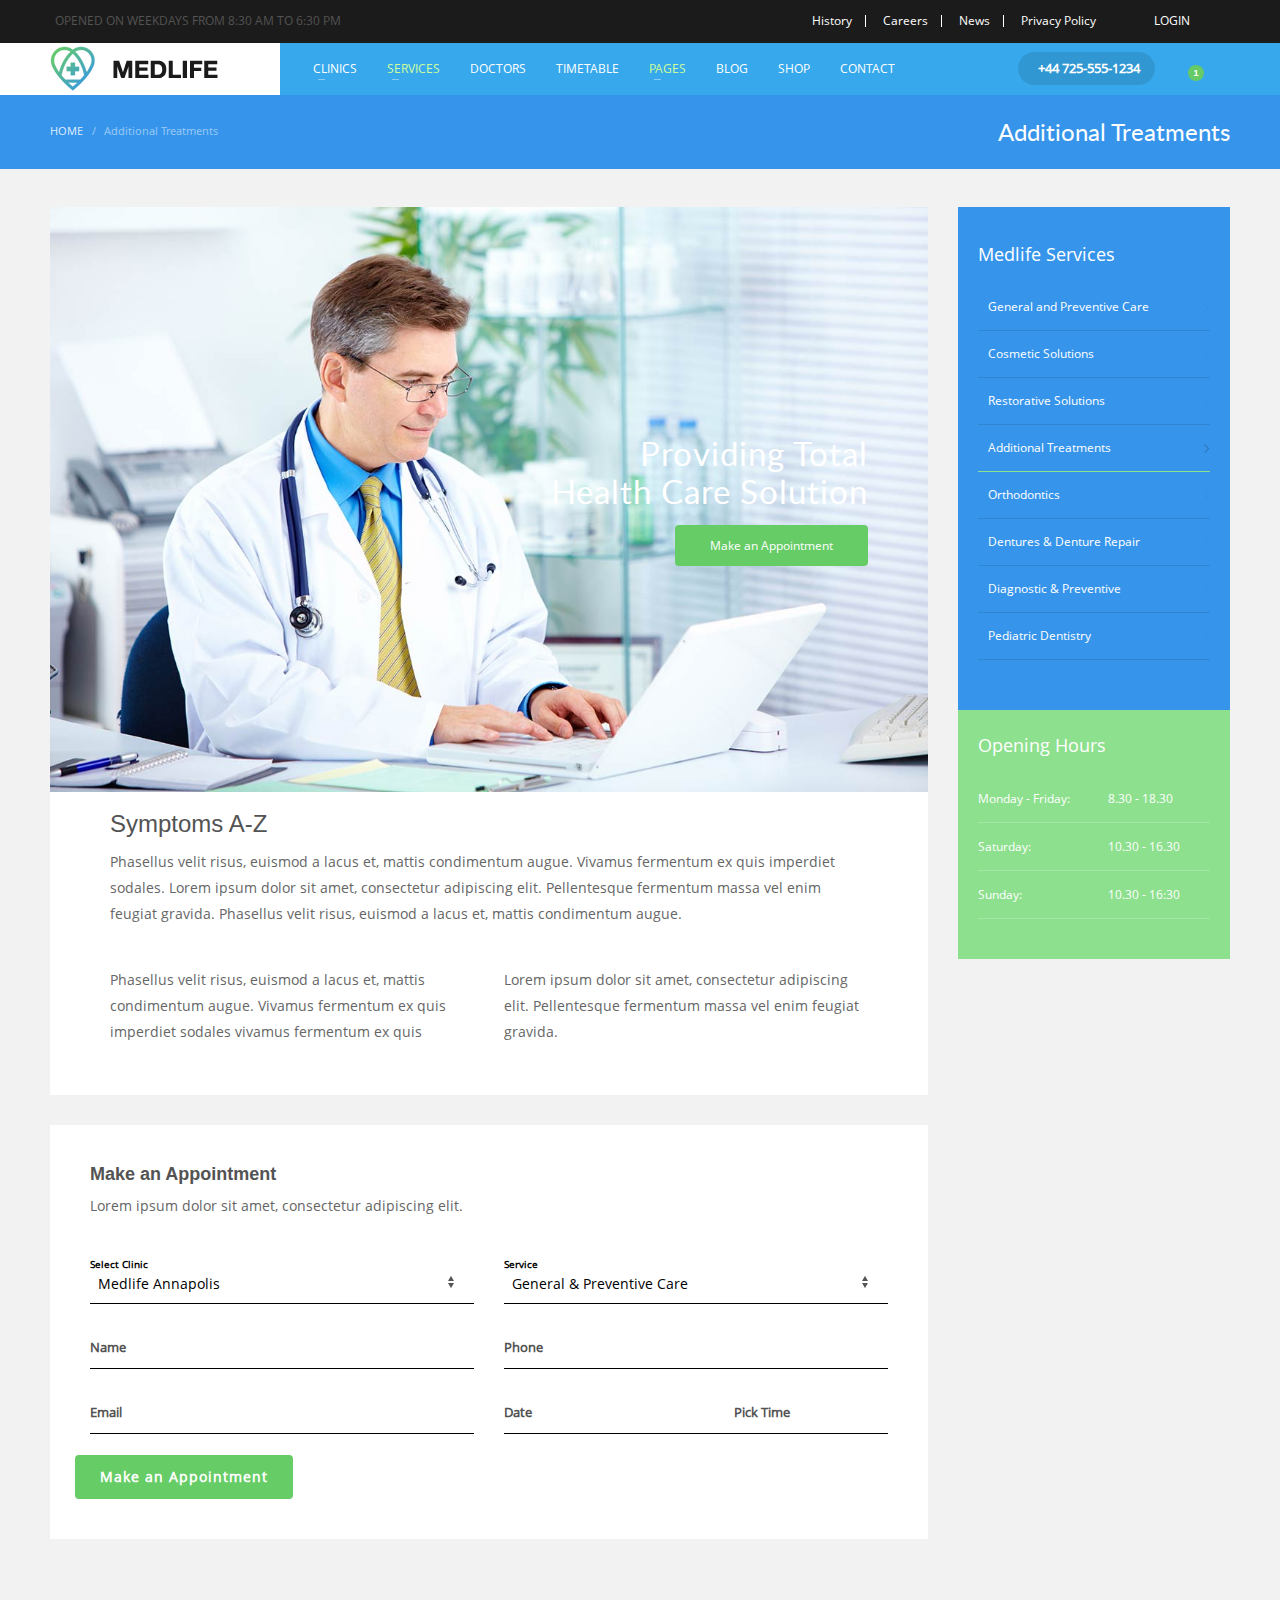
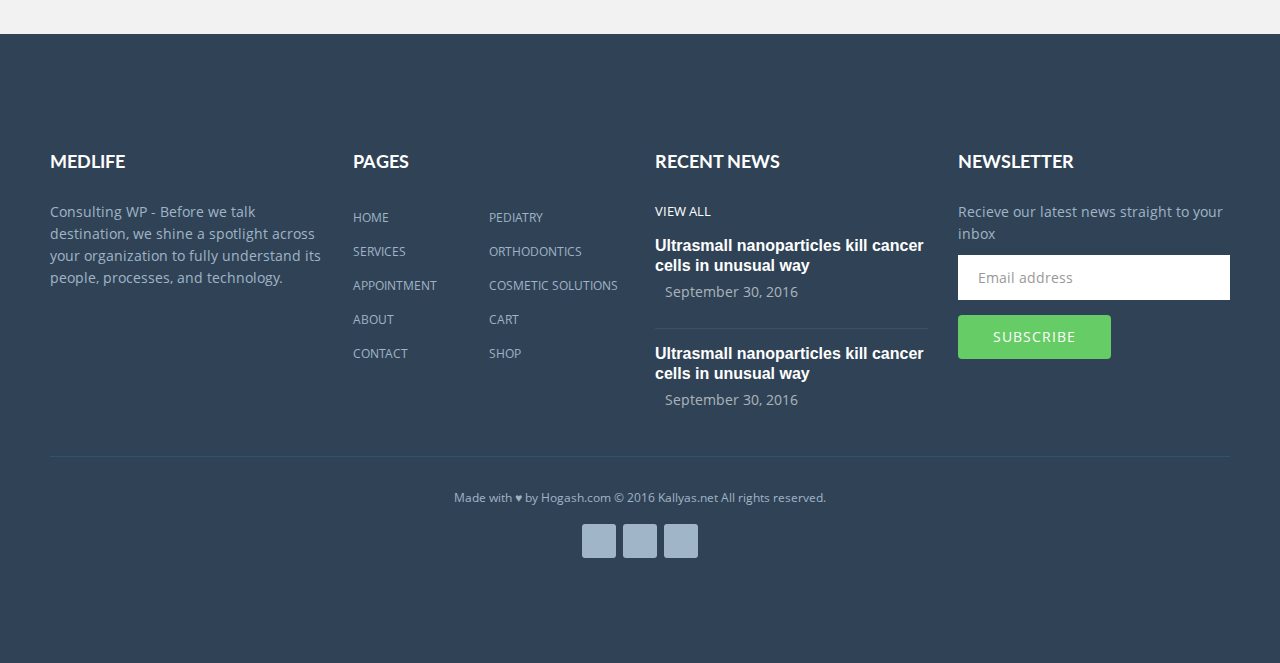
==== additional-service.html @ 99c5d9e1 "uplodede new repo" ====
<!DOCTYPE html>
<html lang="en">

<!-- Mirrored from demos.hogash.com/medlife-html/additional-service.html by HTTrack Website Copier/3.x [XR&CO'2014], Sun, 28 Jan 2018 09:58:07 GMT -->
<head>
	<meta charset="utf-8">
	<meta content="IE=edge" http-equiv="X-UA-Compatible">
	<meta content="width=device-width, initial-scale=1" name="viewport">
	<title>Addition Treatment</title><!-- Favicon -->
	<link href="images/favicon.ico" rel="icon" type="image/x-icon"><!-- Font Awesome -->
	<link href="../../cdnjs.cloudflare.com/ajax/libs/font-awesome/4.7.0/css/font-awesome.min.css" rel="stylesheet"><!-- Bootstrap -->
	<link href="css/bootstrap.css" rel="stylesheet"><!--=== Add By Designer ===-->
	<link href="css/style.css" rel="stylesheet">
	<link href="fonts/fonts.css" rel="stylesheet"><!-- Yamm Megamenu -->
	<link href="css/yamm.css" rel="stylesheet"><!-- Animation -->
	<link href="css/animate.css" rel="stylesheet"><!-- Animation -->
	<!-- Flat Icon -->
	<link href="fonts/flaticon.css" rel="stylesheet"><!-- Flat Icon -->
	<!-- Jquery Ui Date Picker -->
	<!-- Range Slider Start -->
	<link href="css/jquery-ui.css" rel="stylesheet">
	<link href="css/jquery-ui-slider-pips.css" rel="stylesheet"><!-- Range Slider End -->
	<!-- Jquery Ui Date Picker -->
	<!-- Boostrap Time Picker -->
	<link href="css/jquery.timepicker.css" rel="stylesheet"><!-- Boostrap Time Picker -->
	<!-- Selectric Start -->
	<link href="css/selectric.css" rel="stylesheet"><!-- Selectric End -->
	<!-- Multi Level Push Menu -->
	<link href="css/normalize.css" rel="stylesheet">
	<link href="css/component.css" rel="stylesheet">
	<script src="js/modernizr.custom.js">
	</script><!-- Multi Level Push Menu -->

</head>
<body>
	<!-- Header Start -->
	<header class="header clearfix">
		<!-- Header Top Start -->
		<div class="h-top clearfix">
			<div class="container">
				<div class="row">
					<div class="col-sm-4 col-md-4">
						<div class="h-left">
							<p><span><i aria-hidden="true" class="fa fa-clock-o"></i> OPENED ON WEEKDAYS FROM</span> 8:30 AM TO 6:30 PM</p>
						</div>
					</div>
					<div class="col-sm-8 col-md-8">
						<div class="h-right">
							<!-- History Policy Start -->
							<div class="h-history-policy clearfix">
								<div class="burger hidden-lg">
									<a href="#"><span></span> <span></span> <span></span></a>
								</div>
								<ul>
									<li>
										<a href="#">History</a>
									</li>
									<li>
										<a href="#">Careers</a>
									</li>
									<li>
										<a href="#">News</a>
									</li>
									<li>
										<a href="#">Privacy Policy</a>
									</li>
								</ul>
							</div><!-- History Policy End -->
							<!-- Login-Register Start -->
							<div class="h-login-register clearfix">
								<a class="hidden-xs" data-target=".login-modal" data-toggle="modal" href="#">Login</a> <a class="visible-xs" data-target=".login-modal" data-toggle="modal" href="#"><i aria-hidden="true" class="fa fa-sign-in"></i></a>
							</div><!-- Login-Register End -->
						</div><!--/.h-right-->
					</div><!--/.col-sm-8 col-md-8-->
				</div><!--/.row-->
			</div><!--/.container-->
		</div><!-- Header Top End -->
		<!-- Header Bottom Start -->
		<div class="h-bottom clearfix">
			<div class="container">
				<div class="navigation-menu">
					<div class="navbar yamm navbar-default">
						<div class="navbar-header">
							<a class="navbar-brand" href="index.html"><img alt="" class="hidden-xs hidden-sm" src="images/logo.png"> <img alt="" class="visible-xs visible-sm" src="images/mobile-logo.png"></a>
						</div><!-- Desktop Navigation List Start -->
						<div class="navbar-collapse collapse hidden-xs" id="navbar-collapse-1">
							<div class="background"></div>
							<ul class="nav navbar-nav">
								<li class="dropdown">
									<a class="dropdown-toggle" href="index.html">CLINICS</a>
									<ul class="dropdown-menu">
										<li>
											<a href="#">MedLife – Annapolis</a>
										</li>
										<li>
											<a href="#">MedLife – Germantown</a>
										</li>
										<li>
											<a href="#">MedLife – Columbia</a>
										</li>
										<li>
											<a href="#">MedLife – Olney</a>
										</li>
										<li>
											<a href="#">MedLife – Pasadena</a>
										</li>
										<li>
											<a href="#">MedLife – Pikesville</a>
										</li>
										<li>
											<a href="#">MedLife – Waldorf</a>
										</li>
									</ul>
								</li>
								<li class="dropdown yamm-fw active">
									<a class="dropdown-toggle" href="service.html">SERVICES</a>
									<ul class="dropdown-menu">
										<li>
											<!-- Content container to add padding -->
											<div class="yamm-content">
												<div class="row">
													<ul class="col-md-3 list-unstyled">
														<li>
															<a class="mega-menu-title" href="#">CATEGORY 1</a>
														</li>
														<li>
															<a href="general-service.html">General & Preventive Care</a>
														</li>
														<li>
															<a href="cosmetic-solutions-service.html">Cosmetic Solutions</a>
														</li>
														<li>
															<a href="restorative-service.html">Restorative Solutions</a>
														</li>
													</ul><!--/.col-md-3-->
													<ul class="col-md-3 list-unstyled">
														<li>
															<a class="mega-menu-title" href="#">CATEGORY 2</a>
														</li>
														<li class="active">
															<a href="additional-service.html">Additional Treatments</a>
														</li>
														<li>
															<a href="orthodontics-service.html">Orthodontics</a>
														</li>
														<li>
															<a href="dentures-service.html">Dentures & Denture Repair</a>
														</li>
													</ul><!--/.col-md-3-->
													<ul class="col-md-3 list-unstyled">
														<li>
															<a class="mega-menu-title" href="#">CATEGORY 3</a>
														</li>
														<li>
															<a href="diagnostic-service.html">Diagnostic & Preventive</a>
														</li>
														<li>
															<a href="pediatric-service.html">Pediatric Dentistry</a>
														</li>
														<li>
															<a href="#">Phisiotheraphy</a>
														</li>
													</ul><!--/.col-md-3-->
													<ul class="col-md-3 list-unstyled">
														<li>
															<a class="mega-menu-title" href="#">CATEGORY 4</a>
														</li>
														<li>
															<a href="#">Minor surgery</a>
														</li>
														<li>
															<a href="#">Allergy / Immunology</a>
														</li>
														<li>
															<a href="#">Flu vaccination</a>
														</li>
													</ul><!--/.col-md-3-->
												</div><!--/.row-->
											</div><!--/.yamm-content-->
										</li>
									</ul><!--/.dropdown-menu-->
								</li><!--/.dropdown-->
								<li>
									<a href="doctor.html">DOCTORS</a>
								</li>
								<li>
									<a href="timetable.html">TIMETABLE</a>
								</li>
								<li class="dropdown active">
									<a class="dropdown-toggle" href="#">PAGES</a>
									<ul class="dropdown-menu">
										<li>
											<a href="index.html">Home</a>
										</li>
										<li>
											<a href="doctor.html">About</a>
										</li>
										<li class="active">
											<a href="service.html">Services</a>
										</li>
										<li>
											<a href="timetable.html">Appointment</a>
										</li>
										<li>
											<a href="blog.html">Blog</a>
										</li>
										<li class="dropdown">
											<a class="dropdown-toggle" href="shop.html">Shop</a>
											<ul class="dropdown-menu sub-menu">
												<li>
													<a href="shop.html">Products Page</a>
												</li>
												<li>
													<a href="shop-detail.html">Product Details Page</a>
												</li>
												<li>
													<a href="cart.html">Cart Page</a>
												</li>
											</ul>
										</li>
										<li>
											<a href="contact.html">Contact</a>
										</li>
									</ul>
								</li><!--/.dropdown-->
								<li>
									<a href="blog.html">BLOG</a>
								</li>
								<li>
									<a href="shop.html">SHOP</a>
								</li>
								<li>
									<a href="contact.html">CONTACT</a>
								</li>
							</ul>
						</div><!-- Desktop Navigation List End -->
						<!-- Mobile Navigation List Start -->
						<div class="dl-menuwrapper visible-xs" id="dl-menu">
							<button class="dl-trigger">Open Menu</button>
							<div class="background"></div>
							<ul class="dl-menu">
								<li>
									<a href="index.html">CLINICS</a>
									<ul class="dl-submenu">
										<li>
											<a href="#">MedLife – Annapolis</a>
										</li>
										<li>
											<a href="#">MedLife – Germantown</a>
										</li>
										<li>
											<a href="#">MedLife – Columbia</a>
										</li>
										<li>
											<a href="#">MedLife – Olney</a>
										</li>
										<li>
											<a href="#">MedLife – Pasadena</a>
										</li>
										<li>
											<a href="#">MedLife – Pikesville</a>
										</li>
										<li>
											<a href="#">MedLife – Waldorf</a>
										</li>
									</ul><!--/.dl-submenu-->
								</li>
								<li class="active">
									<a href="service.html">SERVICES</a>
									<ul class="dl-submenu">
										<li>
											<a href="#">Category 1</a>
											<ul class="dl-submenu">
												<li>
													<a href="general-service.html">General & Preventive Care</a>
												</li>
												<li>
													<a href="cosmetic-solutions-service.html">Cosmetic Solutions</a>
												</li>
												<li>
													<a href="restorative-service.html">Restorative Solutions</a>
												</li>
											</ul><!--/.dl-submenu-->
										</li>
										<li>
											<a href="#">Category 2</a>
											<ul class="dl-submenu">
												<li class="active">
													<a href="additional-service.html">Additional Treatments</a>
												</li>
												<li>
													<a href="orthodontics-service.html">Orthodontics</a>
												</li>
												<li>
													<a href="dentures-service.html">Dentures & Denture Repair</a>
												</li>
											</ul><!--/.dl-submenu-->
										</li>
										<li>
											<a href="#">Category 3</a>
											<ul class="dl-submenu">
												<li>
													<a href="diagnostic-service.html">Diagnostic & Preventive</a>
												</li>
												<li>
													<a href="pediatric-service.html">Pediatric Dentistry</a>
												</li>
												<li>
													<a href="#">Phisiotheraphy</a>
												</li>
											</ul><!--/.dl-submenu-->
										</li>
										<li>
											<a href="#">Category 4</a>
											<ul class="dl-submenu">
												<li>
													<a href="#">Minor surgery</a>
												</li>
												<li>
													<a href="#">Allergy / Immunology</a>
												</li>
												<li>
													<a href="#">Flu vaccination</a>
												</li>
											</ul><!--/.dl-submenu-->
										</li>
									</ul><!--/.dl-submenu-->
								</li><!--/.active-->
								<li>
									<a href="doctor.html">DOCTORS</a>
								</li>
								<li>
									<a href="timetable.html">TIMETABLE</a>
								</li>
								<li class="active">
									<a href="#">PAGES</a>
									<ul class="dl-submenu">
										<li>
											<a href="index.html">Home</a>
										</li>
										<li>
											<a href="doctor.html">About</a>
										</li>
										<li class="active">
											<a href="service.html">Services</a>
										</li>
										<li>
											<a href="timetable.html">Appointment</a>
										</li>
										<li>
											<a href="blog.html">Blog</a>
										</li>
										<li>
											<a href="shop.html">Shop</a>
											<ul class="dl-submenu">
												<li>
													<a href="shop.html">Products Page</a>
												</li>
												<li>
													<a href="shop-detail.html">Product Details Page</a>
												</li>
												<li>
													<a href="cart.html">Cart Page</a>
												</li>
											</ul>
										</li>
										<li>
											<a href="contact.html">Contact</a>
										</li>
									</ul><!--/.dl-submenu-->
								</li><!--/.active-->
								<li>
									<a href="blog.html">BLOG</a>
								</li>
								<li>
									<a href="shop.html">SHOP</a>
								</li>
								<li>
									<a href="contact.html">CONTACT</a>
								</li>
							</ul><!--/.dl-menu-->
						</div><!-- /dl-menuwrapper -->
						<!-- Mobile Navigation List End -->
						<!-- Cart Right Start -->
						<div class="cart-right">
							<a class="phone-btn" href="#"><i aria-hidden="true" class="fa fa-phone"></i>+44 725-555-1234</a>
							<div class="header-cart">
								<a class="headercartbtn" href="#"><i aria-hidden="true" class="fa fa-shopping-cart"></i> <span>1</span></a>
								<div class="cart-down-panel">
									<ul class="cart-list">
										<li class="mini-cart-item">
											<button aria-label="Close" class="close" type="button"><span aria-hidden="true">&times;</span></button>
											<div class="row">
												<div class="col-xs-4 col-sm-4 col-md-4">
													<div class="mini-cart-image"><img alt="" class="img-responsive" src="images/mini-cart-img.jpg"></div>
												</div>
												<div class="col-xs-8 col-sm-8 col-md-8 pad-left">
													<div class="mini-cart-detail">
														<a href="#">Oven Roasted duck with special sousage</a>
													</div>
												</div><!--/.col-xs-8 col-sm-8 col-md-8 pad-left-->
											</div><!--/.row-->
										</li><!--/.mini-cart-item-->
									</ul><!--/.cart-list-->
									<div class="total">
										<div class="row">
											<div class="col-sm-6 col-md-6">
												<div class="total-left">
													<p>subtotal</p>
												</div>
											</div><!--/.col-sm-6 col-md-6-->
											<div class="col-sm-6 col-md-6">
												<div class="total-right">
													<p>$35</p>
												</div>
											</div><!--/.col-sm-6 col-md-6-->
										</div><!--/.row-->
									</div><!--/.total-->
									<div class="mini-cart-btn">
										<a class="btn btn-default view-cart" href="cart.html">view cart</a> <a class="btn btn-simple checkout" href="#">checkout</a>
									</div>
								</div><!--/.cart-down-panel-->
							</div><!--/.header-cart-->
						</div><!-- Cart Right End -->
					</div><!--/.navbar yamm navbar-default-->
				</div><!--/.navigation-menu-->
			</div><!--/.container-->
		</div><!-- Header Bottom End -->
	</header><!-- Header End -->
	<!-- Content Start -->
	<section class="content inner-pg service-pg clearfix">
		<!-- Breadcrumb Start -->
		<div class="breadcrumb-title clearfix">
			<div class="container">
				<div class="row">
					<div class="col-sm-6 col-md-6">
						<div class="breadcrumb-left">
							<ol class="breadcrumb">
								<li>
									<a href="index.html">HOME</a>
								</li>
								<li class="active">Additional Treatments</li>
							</ol>
						</div><!--/.breadcrumb-left-->
					</div><!--/.col-sm-6 col-md-6-->
					<div class="col-sm-6 col-md-6">
						<div class="breadcrumb-right">
							<h5>Additional Treatments</h5>
						</div>
					</div><!--/.col-sm-6 col-md-6-->
				</div><!--/.row-->
			</div><!--/.container-->
		</div><!-- Breadcrumb End -->
		<div class="container">
			<!-- Inner Pages Start -->
			<div class="inner-content clearfix">
				<div class="row">
					<div class="col-sm-12 col-md-8 col-lg-9">
						<!-- Content Description Start -->
						<div class="content-desc clearfix">
							<!-- Banner Start -->
							<div class="banner clearfix">
								<img alt="BANNER" class="img-responsive" src="images/additional-appointment-banner.jpg">
								<div class="banner-overlay"></div><!-- Banner Detail Start -->
								<div class="banner-desc txt-right clearfix">
									<h4><span>Providing Total</span> Health Care Solution</h4><a class="btn btn-default" href="#" role="button">Make an Appointment</a>
								</div>


								<!-- Banner Detail End -->
							</div><!-- Banner End -->
							<!-- Service Detail Block Start -->
							<div class="service-detail-block white-bg clearfix">
								<h4>Symptoms A-Z</h4>
								<p>Phasellus velit risus, euismod a lacus et, mattis condimentum augue. Vivamus fermentum ex quis imperdiet sodales. Lorem ipsum dolor sit amet, consectetur adipiscing elit. Pellentesque fermentum massa vel enim feugiat gravida. Phasellus velit risus, euismod a lacus et, mattis condimentum augue.</p>
								<div class="service-detail-partitions clearfix">
									<div class="row">
										<div class="col-sm-12 col-md-6">
											<p>Phasellus velit risus, euismod a lacus et, mattis condimentum augue. Vivamus fermentum ex quis imperdiet sodales vivamus fermentum ex quis</p>
										</div>
										<div class="col-sm-12 col-md-6">
											<p>Lorem ipsum dolor sit amet, consectetur adipiscing elit. Pellentesque fermentum massa vel enim feugiat gravida.</p>
										</div>
									</div><!--/.row-->
								</div><!--/.service-detail-partitions-->
							</div><!-- Service Detail Block End -->
							<!-- Appointment Form Start -->
							

							<div class="appointment-form white-bg clearfix">
								<h6>Make an Appointment</h6>
								<p>Lorem ipsum dolor sit amet, consectetur adipiscing elit.</p>
								<div class="row">
									<form action="https://demos.hogash.com/medlife-html/contactForm.php" class="md__contactForm" method="post">
										<div class="col-sm-6 col-md-6 select-box">
											<div class="form-group">
												<label for="exampleInputtext1">Select Clinic</label> <select class="form-control md__input" name="clinic">
													<option>
														Medlife Annapolis
													</option>
													<option>
														Medlife Germantown
													</option>
													<option>
														Medlife Columbia
													</option>
													<option>
														Medlife Olney
													</option>
													<option>
														Medlife Pasadena
													</option>
													<option>
														Medlife Pikesville
													</option>
													<option>
														Medlife Waldorf
													</option>
												</select>
											</div><!--/.form-group-->
										</div>
										<div class="col-sm-6 col-md-6 select-box">
											<div class="form-group">
												<label>Service</label> <select class="form-control md__input" name="service">
													<option>
														General &amp; Preventive Care
													</option>
													<option>
														Cosmetic Solutions
													</option>
													<option>
														Restorative Solutions
													</option>
													<option>
														Additional Treatments
													</option>
													<option>
														Orthodontics
													</option>
													<option>
														Dentures &amp; Denture Repair
													</option>
													<option>
														Diagnostic &amp; Preventive
													</option>
													<option>
														Diagnostic &amp; Preventive
													</option>
													<option>
														Pediatric Dentistry
													</option>
												</select>
											</div><!--/.form-group-->
										</div><!--/.col-sm-6 col-md-6-->
										<div class="col-sm-6 col-md-6">
											<div class="form-group">
												<label>Name</label> <input class=" md__input form-control" id="exampleInputtext3" name="name" type="text">
											</div><!--/.form-group-->
										</div><!--/.col-sm-6 col-md-6-->
										<div class="col-sm-6 col-md-6">
											<div class="form-group">
												<label for="exampleInputtext4">Phone</label> <input class=" md__input form-control" id="exampleInputtext4" name="phone" type="text">
											</div><!--/.form-group-->
										</div><!--/.col-sm-6 col-md-6-->
										<div class="col-sm-6 col-md-6">
											<div class="form-group">
												<label for="exampleInputEmail1">Email</label> <input class=" md__input form-control" id="exampleInputEmail1" name="email" type="email">
											</div><!--/.form-group-->
										</div><!--/.col-sm-6 col-md-6-->
										<div class="col-sm-6 col-md-6">
											<div class="form-group date">
												<label class="date">Date</label> <input class=" md__input form-control" id="datepicker" name="date" type="text">
											</div><!--/.form-group-->
											<div class="form-group time">
												<label class="time">Pick Time</label> <input class=" md__input form-control" id="time" name="time" type="text">
											</div><!--/.form-group-->
										</div><!--/.col-sm-6 col-md-6-->
										<div class="col-sm-12">
											<div class="js-cf-message"></div><input name="cf_type" type="hidden" value="cf_1"> <input class="md__redirect-to" type="hidden" value="http://localhost/medlife-india/app/contact.html">
										</div><!--/.col-sm-12-->
										<button class="btn btn-default appointment-button md__submitBtn" type="submit">Make an Appointment</button>
									</form><!--/.md__contactForm-->
								</div><!--/.row-->
							</div><!-- Appointment Form End -->
						</div><!-- Content Description End -->
					</div><!--/.col-sm-12 col-md-8-->
					<div class="col-sm-12 col-md-4 col-lg-3">
						<!-- Sidebar Widget Start -->
						<div class="sidebar-widget clearfix">
							<!-- Widget Block Start -->
							<div class="widget-block">
								<!-- Medlife Service Start -->
								<div class="medlife-service blue-bg">
									<!-- Widget Title Start -->
									<div class="widget-title clearfix">
										<h6>Medlife Services</h6>
									</div><!-- Widget Title End -->
									<ul>
										<li>
											<a href="general-service.html">General and Preventive Care</a>
										</li>
										<li>
											<a href="cosmetic-solutions-service.html">Cosmetic Solutions</a>
										</li>
										<li>
											<a href="restorative-service.html">Restorative Solutions</a>
										</li>
										<li>
											<a class="active" href="additional-service.html">Additional Treatments</a>
										</li>
										<li>
											<a href="orthodontics-service.html">Orthodontics</a>
										</li>
										<li>
											<a href="dentures-service.html">Dentures & Denture Repair</a>
										</li>
										<li>
											<a href="diagnostic-service.html">Diagnostic & Preventive</a>
										</li>
										<li>
											<a href="pediatric-service.html">Pediatric Dentistry</a>
										</li>
									</ul>
								</div><!-- Medlife Service End -->
								<!-- Opening Hover Start -->
								<div class="opening-hours light-green-bg">
									<!-- Widget Title Start -->
									<div class="widget-title clearfix">
										<h6>Opening Hours</h6>
									</div><!-- Widget Title End -->
									<table class="table">
										<tbody>
											<tr>
												<td>Monday - Friday:</td>
												<td>8.30 - 18.30</td>
											</tr>
											<tr>
												<td>Saturday:</td>
												<td>10.30 - 16.30</td>
											</tr>
											<tr>
												<td>Sunday:</td>
												<td>10.30 - 16:30</td>
											</tr>
										</tbody>
									</table>
								</div><!-- Opening Hover End -->
							</div><!-- Widget Block End -->
							<!-- Widget Block Start -->
						
							<!-- Widget Block Start -->
					
						</div><!-- Sidebar Widget End -->
					</div><!--/.col-sm-12 col-md-4-->
				</div><!--/.row-->
			</div><!-- Inner Pages End -->
		</div><!--/.container-->
	</section><!-- Content End -->
	<!-- Footer Start -->
	<footer class="footer clearfix">
		<div class="container">
			<!-- Footer Top Start -->
			<div class="f-top clearfix">
				<!-- F-Widget Start -->
				<div class="f-widget clearfix">
					<div class="row">
						<div class="col-sm-6 col-md-3 widget-block">
							<h6>MEDLIFE</h6><!-- Medlife Start -->
							<div class="medlife-block">
								<p>Consulting WP - Before we talk destination, we shine a spotlight across your organization to fully understand its people, processes, and technology.</p>
							</div><!-- Medlife End -->
						</div><!--/.col-sm-6 col-md-3-->
						<div class="col-sm-6 col-md-3 widget-block">
							<h6>PAGES</h6><!-- Medlife Start -->
							<div class="pages-block clearfix">
								<div class="col-xs-6 col-sm-6 col-md-6 padding">
									<ul>
										<li>
											<a href="index.html">Home</a>
										</li>
										<li>
											<a href="service.html">Services</a>
										</li>
										<li>
											<a href="timetable.html">Appointment</a>
										</li>
										<li>
											<a href="doctor.html">About</a>
										</li>
										<li>
											<a href="contact.html">Contact</a>
										</li>
									</ul>
								</div><!--/.col-xs-6 col-sm-6 col-md-6-->
								<div class="col-xs-6 col-sm-6 col-md-6 padding">
									<ul>
										<li>
											<a href="pediatric-service.html">Pediatry</a>
										</li>
										<li>
											<a href="orthodontics-service.html">Orthodontics</a>
										</li>
										<li>
											<a href="cosmetic-solutions-service.html">Cosmetic Solutions</a>
										</li>
										<li>
											<a href="cart.html">Cart</a>
										</li>
										<li>
											<a href="shop.html">SHOP</a>
										</li>
									</ul>
								</div><!--/.col-xs-6 col-sm-6 col-md-6-->
							</div><!-- Medlife End -->
						</div><!--/.col-sm-6 col-md-3-->
						<div class="col-sm-6 col-md-3 widget-block">
							<h6>RECENT NEWS</h6><!-- Medlife Start -->
							<div class="recent-news-block">
								<a class="view-all" href="#">VIEW ALL</a> <!-- News Block Start -->
								<div class="news-block">
									<a href="blog-single.html">Ultrasmall nanoparticles kill cancer cells in unusual way</a>
									<p><i aria-hidden="true" class="fa fa-clock-o"></i> September 30, 2016</p>
								</div>
								<div class="news-block">
									<a href="blog-single.html">Ultrasmall nanoparticles kill cancer cells in unusual way</a>
									<p><i aria-hidden="true" class="fa fa-clock-o"></i> September 30, 2016</p>
								</div><!-- News Block End -->
							</div><!-- Medlife End -->
						</div><!--/.col-sm-6 col-md-3-->
						<div class="col-sm-6 col-md-3 widget-block">
							<h6>NEWSLETTER</h6><!-- Medlife Start -->
							<div class="news-letter-block">
								<p>Recieve our latest news straight to your inbox</p>
								<form action="http://your_username.dataserver.list-manage.com/subscribe/post?u=YOUR_API_KEY&amp;id=LIST_ID" class="md__newsletter-form" id="mc-embedded-subscribe-form2" method="post" name="mc-embedded-subscribe-form2" novalidate="" target="_blank">
									<input class="email form-control" name="EMAIL" placeholder="Email address" required="" type="email" value="">
									<div aria-hidden="true" style="position: absolute; left: -5000px;">
										<input name="b_78185f3823fef6dc6a261e0df_2ebd195299" tabindex="-1" type="text" value="">
									</div><button class="btn btn-default" id="mc-embedded-subscribe2" name="SEND" type="submit">Subscribe</button>
									<div class="md__newsletter-message"></div>
								</form>
							</div><!-- Medlife End -->
						</div><!--/.col-sm-6 col-md-3-->
					</div><!--/.row-->
				</div><!-- F-Widget End -->
			</div><!-- Footer Top End -->
			<!-- Footer Bottom Start -->
			<div class="f-bottom clearfix">
				<p>Made with ♥ by Hogash.com © 2016 Kallyas.net All rights reserved.</p>
				<div class="f-social-icons clearfix">
					<ul>
						<li>
							<a href="#"><i aria-hidden="true" class="fa fa-facebook"></i></a>
						</li>
						<li>
							<a href="#"><i aria-hidden="true" class="fa fa-twitter"></i></a>
						</li>
						<li>
							<a href="#"><i aria-hidden="true" class="fa fa-instagram"></i></a>
						</li>
					</ul>
				</div><!--/.f-social-icons-->
			</div><!-- Footer Bottom End -->
		</div><!--/.container-->
	</footer><!-- Footer End -->
	<!-- Modal Start -->
	<!-- Login Modal Start -->
	<div aria-hidden="true" class="modal fade login-modal" role="dialog" tabindex="-1">
		<div class="modal-dialog">
			<div class="modal-content">
				<!-- Close Start -->
				<button class="close" data-dismiss="modal" type="button"><span aria-hidden="true">&times;</span><span class="sr-only">Close</span></button> <!-- Close End -->
				 <!-- Login Section Start -->
				<div class="login-block clearfix">
					<h6>SIGN IN YOUR ACCOUNT TO HAVE ACCESS TO DIFFERENT FEATURES</h6>
					<form>
						<div class="form-group">
							<label for="exampleInputtext1">Username</label> <input class="form-control" id="exampleInputtext1" placeholder="eg: james_smith" type="text">
						</div><!--/.form-group-->
						<div class="form-group">
							<label for="exampleInputPassword1">Password</label> <input class="form-control" id="exampleInputPassword1" placeholder="type password" type="password">
						</div><!--/.form-group-->
						<div class="checkbox">
							<label><input type="checkbox"> REMEMBER ME</label>
						</div><!--/.checkbox-->
						<button class="btn btn-default" type="submit">Log in</button>
						<div class="forgot-password">
							<a href="#">FORGOT YOUR PASSWORD?</a>
						</div><!--/.forgot-password-->
					</form>
				</div><!-- Login Section End -->
				<!-- Forgot Password Section Start -->
				<div class="forgot-password-block clearfix">
					<h6>FORGOT YOUR DETAILS?</h6>
					<form>
						<div class="form-group">
							<label for="exampleInputtext2">Username OR Email</label> <input class="form-control" id="exampleInputtext2" placeholder="eg: james_smith" type="text">
						</div><button class="btn btn-default" type="submit">SEND MY DETAILS!</button>
						<div class="forgot-password">
							<a href="#">AAH, WAIT, I REMEMBER NOW!</a>
						</div>
					</form>
				</div><!-- Forgot Password Section End -->
			</div><!--/.modal-content-->
		</div><!--/.modal-dialog-->
	</div><!-- Login Modal End -->
	<!-- Back To Top Start -->
	<div class="back-to-top clearfix">
		<a href="#"><span><i aria-hidden="true" class="fa fa-chevron-up"></i> Top</span></a>
	</div><!-- Back To Top End -->
	<!-- jQuery (necessary for Bootstrap's JavaScript plugins) -->
	<script src="js/jquery-3.1.1.min.js">
	</script> <!-- jQuery (necessary for Bootstrap's JavaScript plugins) -->
	<!-- Include all compiled plugins (below), or include individual files as needed -->
	<script src="js/bootstrap.min.js">
	</script> <!-- Include all compiled plugins (below), or include individual files as needed -->
	<!-- Jquery Ui Date Picker -->
	<!-- Range Slide -->
	<script src="js/jquery-ui.js">
	</script> <!-- Range Slide -->
	<!-- Jquery Ui Date Picker -->
	<!-- Bootstrap Time Picker -->
	<script src="js/jquery.timepicker.js">
	</script> <!-- Bootstrap Time Picker -->
	<!-- Selectric Start -->
	<script src="js/jquery.selectric.js">
	</script> <!-- Selectric End -->
	<!-- Ofi-Script -->
	<script src="js/ofi.js">
	</script> <!-- Ofi-Script -->
	<!-- Mobile Menu Js Start -->
	<script src="js/jquery.dlmenu.js">
	</script> <!-- Mobile Menu Js End -->
	<!-- Extra Js -->
	<script src="js/jquery.ui.touch-punch.min.js">
	</script> <!-- Extra Js -->
	<!-- Main Js script -->
	<script src="js/slick.js">
	</script> <!-- Slick Sider -->
	<script src="js/script.js">
	</script>
</body>

<!-- Mirrored from demos.hogash.com/medlife-html/additional-service.html by HTTrack Website Copier/3.x [XR&CO'2014], Sun, 28 Jan 2018 09:58:07 GMT -->
</html>
---- css/style.css ----
/*------------------------------------------------------------------
[Layout]

* body
		+ Vars
		+ Mixins
		+ Footer
		+ Header
				- header cart
		+ Slider
		+ Home Page
				- who we are
				- Hospital Services
				- Emergency Service
				- Health Service
				- Our Work Profile
				- Plastic Surgery
				- Plastic Surgery
				- Map Address Location
				- Appointment Form
				- Appointment Form
		+ Inner Pages
				- Service Page
				- Doctor Page
				- Blog Page
				- Blog Single Page
				- Contact Page
				- Shop Page
				- Shop Product Page
				- Shop Cart Page
				- Time Table Page
-------------------------------------------------------------------*/
/***********************************************
Mixin
***********************************************/
/*How to use
	.element{
		@include border(top, #000, 50px);
	}
*/
body { font-family: "OpenSansRegular", Helvetica, Arial, sans-serif; color: #535353; }

body.overflow { overflow: hidden; }

a, input, button, textarea { outline: none !important; }

a { transition: all ease-in-out 300ms; -webkit-transition: all ease-in-out 300ms; -ms-transition: all ease-in-out 300ms; -o-transition: all ease-in-out 300ms; -moz-transition: all ease-in-out 300ms; }

p { font-family: "OpenSansRegular", Helvetica, Arial, sans-serif; font-size: 14px; line-height: 14px; color: #535353; }

.pad-left { padding-left: 0; }

.pad-right { padding-right: 0; }

.pad-top { padding-top: 0; }

.pad-bottom { padding-bottom: 0; }

.padding { padding: 0; }

.col-centered { float: none; margin: 0 auto; }

.txt-right { text-align: right; }

.light-gray-bg { background-color: #eff3f4 !important; }

.white-bg { background-color: #ffffff; }

.blue-bg { background-color: #3695eb; }

.light-green-bg { background-color: #8de08d; }

.gray-bg { background-color: #304356; }

.purple-txt { color: #5d69a3; }

.red-txt { color: #ff356b; }

.maroon-txt { color: #cc88ac; }

.green-txt { color: #51d1c0; }

.sky-txt { color: #5cacd1; }

.orange-txt { color: #efd6aa; }

.dark-green-txt { color: #9fbc78; }

.violet-txt { color: #7a4f89; }

.btn-default { text-transform: uppercase; border: none; background-color: #66cc66; color: #ffffff; box-shadow: none; -webkit-box-shadow: none; -moz-box-shadow: none; -ms-box-shadow: none; -o-box-shadow: none; border-radius: 4px; -webkit-border-radius: 4px; -ms-border-radius: 4px; padding: 12px 35px; letter-spacing: 1px; }

.btn-default:focus, .btn-default:active:focus { background-color: #66cc66; color: #ffffff; box-shadow: none; -webkit-box-shadow: none; -moz-box-shadow: none; -ms-box-shadow: none; -o-box-shadow: none; }

.btn-default:hover { background-color: #52a352; color: #ffffff; box-shadow: none; -webkit-box-shadow: none; -moz-box-shadow: none; -ms-box-shadow: none; -o-box-shadow: none; }

.btn-simple { text-transform: uppercase; border: 2px solid #000; background-color: transparent; color: #000; box-shadow: none; -webkit-box-shadow: none; -moz-box-shadow: none; -ms-box-shadow: none; -o-box-shadow: none; padding: 12px 35px; border-radius: 4px; -webkit-border-radius: 4px; -ms-border-radius: 4px; }

.btn-simple:hover { background-color: #37a8ec; border-color: #37a8ec; color: #ffffff; box-shadow: none; -webkit-box-shadow: none; -moz-box-shadow: none; -ms-box-shadow: none; -o-box-shadow: none; }

.btn-simple:focus { border: 2px solid #000; background-color: transparent; color: #000; box-shadow: none; -webkit-box-shadow: none; -moz-box-shadow: none; -ms-box-shadow: none; -o-box-shadow: none; }

.section-title h1, .section-title h2, .section-title h3, .section-title h4, .section-title h5, .section-title h6 { font-family: "latobold", cursive; text-transform: uppercase; margin: 0; }

.section-title { padding: 0 0 30px; }

.section-title h3 { font-size: 26px; line-height: 26px; color: #1b1b1b; }

/* Accordion Start */
.panel-group .panel { border-radius: 0; -webkit-border-radius: 0; -ms-border-radius: 0; border: none; box-shadow: none; -webkit-box-shadow: none; -moz-box-shadow: none; -ms-box-shadow: none; -o-box-shadow: none; }

.panel-default > .panel-heading { background: none; border: none; padding: 0; }

.panel-heading .accordion-toggle { display: block; background-color: #66cc66; color: #fff; padding: 12px 50px 11px 25px; text-decoration: none; position: relative; font-size: 14px; line-height: 14px; font-weight: 600; }

.panel-heading .accordion-toggle.collapsed { background-color: #aeaebc; }

.panel-heading .accordion-toggle:after { /* symbol for "opening" panels */ }

.panel-heading .accordion-toggle.collapsed:after { /* symbol for "collapsed" panels */ }

.panel-heading .accordion-toggle:after, .panel-heading .accordion-toggle:before { position: absolute; content: " "; width: 8px; height: 2px; display: block; background: rgba(255, 255, 255, 0.6); transition: all 0.3s ease-in-out; }

.panel-heading .accordion-toggle:after { right: 15px; top: 50%; transform: rotate(45deg); }

.panel-heading .accordion-toggle:before { right: 20px; top: 50%; transform: rotate(-45deg); }

.panel-heading .accordion-toggle.collapsed:before { transform: rotate(45deg); }

.panel-heading .accordion-toggle.collapsed:after { transform: rotate(-45deg); }

.panel-default > .panel-heading + .panel-collapse > .panel-body { border: none; padding: 20px 35px; font-size: 13px; line-height: 26px; font-weight: 400; }

/* Accordion End */
/* Find More Button Start */
.find-more { text-align: center; }

.find-more .btn-default { padding: 15px 40px; font-weight: 900; font-size: 13px; }

/* Find More Button End */
/* View All Link Start */
a.view-all { font-size: 13px; line-height: 13px; color: #fff; text-decoration: none; }

a.view-all:hover { color: #fff; }

/* View All Link End */
/* Login Modal Start */
.login-modal .modal-dialog { width: 420px; }

.login-modal .modal-dialog .modal-content { background-color: #ededed; padding: 50px; position: relative; }

.login-modal .modal-dialog .modal-content .close { position: absolute; color: #828282; right: 20px; top: 20px; opacity: 0.5; font-size: 25px; line-height: 25px; }

.login-modal .modal-dialog .modal-content .close:hover { opacity: 1; }

.login-modal .modal-dialog .modal-content h6 { font-weight: 400; font-size: 16px; line-height: 32px; text-transform: uppercase; text-shadow: none; -webkit-text-shadow: none; -moz-text-shadow: none; -ms-text-shadow: none; -o-text-shadow: none; }

.login-modal .modal-dialog .modal-content .form-group { position: relative; }

.login-modal .modal-dialog .modal-content .form-group .form-control { height: auto; position: relative; padding: 26px 16px 6px; font-size: 14px; line-height: 14px; color: #555; border: 1px solid #ccc; box-shadow: none; -webkit-box-shadow: none; -moz-box-shadow: none; -ms-box-shadow: none; -o-box-shadow: none; }

.login-modal .modal-dialog .modal-content .form-group .form-control input[type="text"], .login-modal .modal-dialog .modal-content .form-group .form-control input[type="password"] { border: none; width: 100%; }

.login-modal .modal-dialog .modal-content .form-group label { color: #969696; font-family: 'latoregular'; font-size: 10px; position: absolute; top: 6px; left: 16px; text-transform: uppercase; z-index: 9; }

.login-modal .modal-dialog .modal-content .checkbox label { font-weight: 300; text-transform: uppercase; text-shadow: none; }

.login-modal .modal-dialog .modal-content .btn-default { text-transform: uppercase; padding: 16px 25px; font-weight: 700; margin: 0 0 10px; }

.login-modal .modal-dialog .modal-content .forgot-password a { text-decoration: none; text-transform: uppercase; font-size: 11px; line-height: 11px; color: #898989; }

.login-modal .modal-dialog .modal-content .forgot-password a:hover { color: #585858; }

.login-modal .login-block.hide { display: none; }

.login-modal .forgot-password-block.open { display: block; }

.modal { text-align: center; padding: 0 !important; z-index: 999999999999; }

.modal:before { content: ''; display: inline-block; height: 100%; vertical-align: middle; margin-right: -4px; }

.modal-dialog { display: inline-block; text-align: left; vertical-align: middle; }

/* Login Modal End */
/* Forgot Password Modal Start */
.forgot-password-block { display: none; }

.forgot-password-block h6 { color: #66cc66; }

.forgot-password-block .btn { width: 100%; }

/* Forgot Password Modal End */
/* Video Modal End */
.video-modal .modal-content { border-radius: 0; -webkit-border-radius: 0; -ms-border-radius: 0; box-shadow: none; -webkit-box-shadow: none; -moz-box-shadow: none; -ms-box-shadow: none; -o-box-shadow: none; }

.video-modal .modal-content .close { position: absolute; right: 0; top: -25px; color: #ffffff; opacity: 0.7; }

.video-modal .modal-content .close:hover { opacity: 1; }

.video-modal .modal-content iframe { float: left; width: 100%; }

/* Video Modal End */
/* Breadcrumb Start */
.breadcrumb-title { background-color: #3695eb; padding: 25px 0; }

.breadcrumb-title .breadcrumb-right { text-align: right; }

.breadcrumb-title .breadcrumb-right h5 { font-family: 'latoregular'; font-size: 24px; line-height: 24px; color: #fff; margin: 0; text-transform: capitalize; }

.breadcrumb { border-radius: 0; -webkit-border-radius: 0; -ms-border-radius: 0; padding: 0; margin: 0; background-color: transparent; }

.breadcrumb > li { font-size: 11px; line-height: 11px; color: #ffffff; }

.breadcrumb > li + li:before { color: rgba(255, 255, 255, 0.5); }

.breadcrumb > li a { text-decoration: none; color: rgba(255, 255, 255, 0.85); }

.breadcrumb > li a:hover { color: white; }

.breadcrumb > .active { color: rgba(255, 255, 255, 0.5); }

/* Breadcrumb End */
/* Banner Start */
.banner { position: relative; }

.banner > img { width: 100%; }

.banner .banner-overlay { position: absolute; left: 0; right: 0; top: 0; bottom: 0;

/* background-color: rgba(0, 0, 0, 0.2);*/


 }

.banner .banner-desc { position: absolute; left: 0; right: 0; top: 50%; -moz-transform: translate(0, -50%); -o-transform: translate(0, -50%); -ms-transform: translate(0, -50%); -webkit-transform: translate(0, -50%); transform: translate(0, -50%); padding: 0 60px; }

.banner h4 { font-family: 'latoregular'; font-size: 33px; line-height: 38px; color: #fff; text-transform: capitalize; margin: 0 0 15px; letter-spacing: 1px; }

.banner h4 span { display: block; }

.banner .btn { text-transform: none; letter-spacing: 0; font-size: 12px; }

/* Banner End */
/* Form Start */
.form-control { height: 45px; border: none; box-shadow: none; -webkit-box-shadow: none; -moz-box-shadow: none; -ms-box-shadow: none; -o-box-shadow: none; padding-left: 20px; transition-duration: 0.5s; -webkit-transition-duration: 0.5s; -moz-transition-duration: 0.5s; -ms-transition-duration: 0.5s; -o-transition-duration: 0.5s; margin: 0 0 15px; border-radius: 0; -webkit-border-radius: 0; -ms-border-radius: 0; }

.form-control:focus { border: none; box-shadow: none; -webkit-box-shadow: none; -moz-box-shadow: none; -ms-box-shadow: none; -o-box-shadow: none; padding-left: 30px; }

/* Form End */
/* Back To Top Start */
.back-to-top { position: fixed; bottom: 100px; right: -60px; transition-duration: 0.5s; -webkit-transition-duration: 0.5s; -moz-transition-duration: 0.5s; -ms-transition-duration: 0.5s; -o-transition-duration: 0.5s; z-index: 99; }

.back-to-top a { height: 49px; width: 49px; background-color: rgba(98, 118, 138, 0.7); display: block; border-radius: 2px; -webkit-border-radius: 2px; -ms-border-radius: 2px; text-decoration: none; font-size: 9px; line-height: 9px; color: #ffffff; text-transform: uppercase; text-align: center; font-family: 'Lato', sans-serif; font-weight: 900; position: relative; }

.back-to-top a:hover { background-color: #62768a; }

.back-to-top a span { position: absolute; left: 50%; top: 50%; -moz-transform: translate(-50%, -50%); -o-transform: translate(-50%, -50%); -ms-transform: translate(-50%, -50%); -webkit-transform: translate(-50%, -50%); transform: translate(-50%, -50%); }

.back-to-top a span i { font-size: 11px; display: block; margin: 0 0 7px; }

.back-to-top.display { right: 10px; }

/* Back To Top End */
/* Blog Sidebar Widget Start */
.blog-sidebar-widget { padding: 20px 15px; box-shadow: 0 10px 10px -10px rgba(0, 0, 0, 0.15); -webkit-box-shadow: 0 10px 10px -10px rgba(0, 0, 0, 0.15); -moz-box-shadow: 0 10px 10px -10px rgba(0, 0, 0, 0.15); -ms-box-shadow: 0 10px 10px -10px rgba(0, 0, 0, 0.15); -o-box-shadow: 0 10px 10px -10px rgba(0, 0, 0, 0.15); }

.blog-sidebar-widget .widget-title { position: relative; padding: 0 0 20px; border-bottom: 1px solid #ececec; margin: 0 0 15px; }

.blog-sidebar-widget .widget-title:after { position: absolute; content: ""; left: 0; top: 100%; height: 1px; width: 50px; background-color: #66cc66; }

.blog-sidebar-widget .widget-title h6 { text-transform: uppercase; font-size: 14px; line-height: 14px; color: #000000; margin: 0; }

.blog-sidebar-widget .widget-detail { padding: 0 0 30px; }

.blog-sidebar-widget .widget-detail ul { display: block; margin: 0; padding: 0; list-style-type: none; }

.blog-sidebar-widget .widget-detail ul li { display: block; margin: 0; padding: 0; list-style-type: none; }

.blog-sidebar-widget .widget-detail ul li a { display: block; text-decoration: none; font-size: 13px; line-height: 30px; padding: 5px 20px; position: relative; color: #747474; }

.blog-sidebar-widget .widget-detail ul li a:before { position: absolute; content: ""; left: 0; top: 50%; -moz-transform: translate(0, -50%); -o-transform: translate(0, -50%); -ms-transform: translate(0, -50%); -webkit-transform: translate(0, -50%); transform: translate(0, -50%); height: 2px; width: 8px; background: #e1e1e1; -webkit-transition: all .15s ease-out; -moz-transition: all .15s ease-out; -ms-transition: all .15s ease-out; -o-transition: all .15s ease-out; transition: all .15s ease-out; }

.blog-sidebar-widget .widget-detail ul li a:hover { color: #000; }

.blog-sidebar-widget .widget-detail ul li a:hover:before { width: 12px; }

.blog-sidebar-widget .widget-detail ul li abbr { text-decoration: underline dotted; }

.blog-sidebar-widget .recent-posts .post-block { padding: 0 0 15px; margin: 0 0 15px; border-bottom: 1px solid #e3e3e3; }

.blog-sidebar-widget .recent-posts .post-block .row { margin: 0 -10px; }

.blog-sidebar-widget .recent-posts .post-block [class*=col-] { padding: 0 10px; }

.blog-sidebar-widget .recent-posts .post-block img { width: 100%; height: 65px; object-fit: cover; font-family: 'object-fit: cover'; }

.blog-sidebar-widget .recent-posts .post-block a.image { text-decoration: none; position: relative; display: block; }

.blog-sidebar-widget .recent-posts .post-block a.image:before { position: absolute; content: ""; left: 0; right: 0; top: 0; bottom: 0; border-radius: 3px; -webkit-border-radius: 3px; -ms-border-radius: 3px; box-shadow: inset 0 0 0 3px rgba(255, 255, 255, 0.15); -webkit-box-shadow: inset 0 0 0 3px rgba(255, 255, 255, 0.15); -moz-box-shadow: inset 0 0 0 3px rgba(255, 255, 255, 0.15); -ms-box-shadow: inset 0 0 0 3px rgba(255, 255, 255, 0.15); -o-box-shadow: inset 0 0 0 3px rgba(255, 255, 255, 0.15); -webkit-transition: background-color .2s ease-out, -webkit-box-shadow .2s ease-out; -moz-transition: box-shadow .2s ease-out, background-color .2s ease-out; -ms-transition: box-shadow .2s ease-out, background-color .2s ease-out; -o-transition: box-shadow .2s ease-out, background-color .2s ease-out; transition: box-shadow .2s ease-out, background-color .2s ease-out; }

.blog-sidebar-widget .recent-posts .post-block a.image:hover:before { box-shadow: 0 0 0 5px #66cc66 inset; -webkit-box-shadow: 0 0 0 5px #66cc66 inset; -moz-box-shadow: 0 0 0 5px #66cc66 inset; -ms-box-shadow: 0 0 0 5px #66cc66 inset; -o-box-shadow: 0 0 0 5px #66cc66 inset; }

.blog-sidebar-widget .recent-posts .post-block .post-desc a { font-size: 13px; line-height: 20px; font-weight: 600; text-decoration: none; color: #000000; }

.blog-sidebar-widget .recent-posts .post-block .post-desc a:hover { color: #66cc66; }

.blog-sidebar-widget .recent-posts .post-block .post-desc p { margin: 5px 0 0; font-size: 13px; line-height: 18px; }

.blog-sidebar-widget .recent-posts .post-block:last-child { padding: 0; margin: 0; border: none; }

.blog-sidebar-widget .search-box { position: relative; }

.blog-sidebar-widget .search-box .form-control { height: 42px; color: #000000; padding: 0 70px 0 20px; border: 1px solid #ddd; margin: 0; }

.blog-sidebar-widget .search-box a { position: absolute; top: 0; right: 0; left: auto; bottom: 0; font-size: 12px; line-height: 12px; color: #bbb; padding: 0 20px; text-decoration: none; }

.blog-sidebar-widget .search-box a:before { position: absolute; content: ""; top: 50%; left: 0; width: 1px; height: 24px; background-color: #ddd; -moz-transform: translate(0, -50%); -o-transform: translate(0, -50%); -ms-transform: translate(0, -50%); -webkit-transform: translate(0, -50%); transform: translate(0, -50%); }

.blog-sidebar-widget .search-box a i { position: absolute; left: 50%; top: 50%; -moz-transform: translate(-50%, -50%); -o-transform: translate(-50%, -50%); -ms-transform: translate(-50%, -50%); -webkit-transform: translate(-50%, -50%); transform: translate(-50%, -50%); }

.blog-sidebar-widget .search-box a:hover { color: #000000; }

.blog-sidebar-widget .search-box .form-control::-webkit-input-placeholder { color: #000000; }

.blog-sidebar-widget .search-box .form-control:-moz-placeholder { color: #000000; }

.blog-sidebar-widget .search-box .form-control::-moz-placeholder { color: #000000; }

.blog-sidebar-widget .search-box .form-control:-ms-input-placeholder { color: #000000; }

/* Blog Sidebar Widget End */
/* Scroll To Section Start */
.scroll-to-section { position: relative; margin: -40px 0 0; }

.scroll-to-section a { display: inline-block; height: 70px; width: 70px; background-color: #348fe2; border-radius: 50%; -webkit-border-radius: 50%; -ms-border-radius: 50%; font-size: 35px; line-height: 35px; color: #ffffff; text-decoration: none; position: relative; transition-duration: 0.3s; -webkit-transition-duration: 0.3s; -moz-transition-duration: 0.3s; -ms-transition-duration: 0.3s; -o-transition-duration: 0.3s; }

.scroll-to-section a span { position: absolute; left: 0; right: 0; top: 0; bottom: 0; z-index: 9; }

.scroll-to-section a span:after { content: ''; position: absolute; top: 0; left: 0; right: 0; bottom: 0; z-index: -1; border-radius: 50%; opacity: 0; background-color: #2f83d0; -webkit-transform: scale(0); -moz-transform: scale(0); -ms-transform: scale(0); -o-transform: scale(0); transform: scale(0); -webkit-transform-origin: 50% 50%; transform-origin: 50% 50%; -webkit-transform-origin: 50% 50%; -moz-transform-origin: 50% 50%; -ms-transform-origin: 50% 50%; -o-transform-origin: 50% 50%; -webkit-transition-property: opacity, -webkit-transform; -moz-transition-property: transform, opacity; -ms-transition-property: transform, opacity; -o-transition-property: transform, opacity; transition-property: transform, opacity; -webkit-transition-duration: .5s; -moz-transition-duration: .5s; -ms-transition-duration: .5s; -o-transition-duration: .5s; transition-duration: .5s; -webkit-transition-timing-function: ease-in; -moz-transition-timing-function: ease-in; -ms-transition-timing-function: ease-in; -o-transition-timing-function: ease-in; transition-timing-function: ease-in; }

.scroll-to-section a span i { position: absolute; left: 50%; top: 50%; -moz-transform: translate(-50%, -50%); -o-transform: translate(-50%, -50%); -ms-transform: translate(-50%, -50%); -webkit-transform: translate(-50%, -50%); transform: translate(-50%, -50%); }

.scroll-to-section a:hover span:after { -webkit-transition-timing-function: cubic-bezier(0.22, 0.61, 0.36, 1) !important; -moz-transition-timing-function: cubic-bezier(0.22, 0.61, 0.36, 1) !important; -ms-transition-timing-function: cubic-bezier(0.22, 0.61, 0.36, 1) !important; -o-transition-timing-function: cubic-bezier(0.22, 0.61, 0.36, 1) !important; transition-timing-function: cubic-bezier(0.22, 0.61, 0.36, 1) !important; -webkit-transition-duration: .2s; -moz-transition-duration: .2s; -ms-transition-duration: .2s; -o-transition-duration: .2s; transition-duration: .2s; -webkit-transform: scale(1.15); -moz-transform: scale(1.15); -ms-transform: scale(1.15); -o-transform: scale(1.15); transform: scale(1.15); opacity: 1; }

/* Scroll To Section End */
/* Pagination Start */
.page-list { text-align: center; }

.pagination > li { margin: 0 2px; display: inline-block; }

.pagination > li > a, .pagination > li > span { color: rgba(0, 0, 0, 0.5); font-size: 12px; font-weight: 600; border: 2px solid transparent; padding: 10px 15px; border-radius: 3px; -webkit-border-radius: 3px; -ms-border-radius: 3px; background: none; }

.pagination > li > a i { font-weight: 600; }

.pagination > li:first-child a, .pagination > li:first-child span { margin-right: 50px; }

.pagination > li:last-child a, .pagination > li:last-child span { margin-left: 50px; }

.pagination > li:first-child > a, .pagination > li:first-child > span, .pagination > li:last-child > a, .pagination > li:last-child > span { border-radius: 3px; -webkit-border-radius: 3px; -ms-border-radius: 3px; }

.pagination > li > a:hover, .pagination > li > span:hover, .pagination > li > a:focus, .pagination > li > span:focus { background-color: transparent; color: rgba(0, 0, 0, 0.5); border-color: transparent; font-weight: 600; }

.pagination > li.active > a, .pagination > li.active > span, .pagination > li.active > a:hover, .pagination > li.active > span:hover, .pagination > li.active > a:focus, .pagination > li.active > span:focus { background-color: transparent; color: rgba(0, 0, 0, 0.5); border-color: rgba(0, 0, 0, 0.18); }

/* Pagination End */
/* Selectric Start */
.selectric { float: right; width: 220px; background: #ffffff !important; border: 1px solid #D9D9D9 !important; height: 34px; border-radius: 3px; -webkit-border-radius: 3px; -ms-border-radius: 3px; }

.selectric-hover .selectric { border-color: #D9D9D9 !important; }

.selectric .label { text-align: left; font-weight: 600; color: #909090 !important; text-transform: uppercase; font-size: 11px !important; line-height: 28px !important; margin-left: 0 !important; padding: 2px 8px; }

.selectric-items { background: #ffffff !important; border-radius: 3px 3px 0 0; -webkit-border-radius: 3px 3px 0 0; -ms-border-radius: 3px 3px 0 0; }

.selectric-items ul li { text-transform: uppercase; font-size: 11px; padding: 6px 8px; }

/* Selectric End */
/* Range Slider Start */
.filter { padding: 30px 0 0; }

.filter .filter-price { padding: 30px 0 0; }

.filter .filter-price .btn { padding: 10px; line-height: 14px; float: left; display: inline-block; }

.filter .filter-price .btn:hover { background: #66cc66; opacity: 0.8; }

.filter .filter-price .price-range { float: right; display: inline-block; margin: 10px 0; }

.filter .filter-price #amount { border: none; width: 90px; text-align: right; }

.filter .ui-slider-horizontal .ui-slider-range { top: 0; height: 100%; background: #66CC66 !important; position: absolute; z-index: 1; font-size: .7em; display: block; border: 0; background-position: 0 0; border: none !important; }

.filter .ui-slider-horizontal { height: 0.2em; }

.filter .ui-state-default, .filter .ui-widget-content .ui-state-default, .filter .ui-widget-header .ui-state-default, .filter .ui-button, .filter html .ui-button.ui-state-disabled:hover, .filter html .ui-button.ui-state-disabled:active, .filter .ui-button:focus, .filter .ui-state-focus, .filter .ui-widget-content .ui-state-focus { background: #66CC66; height: 10px; width: 10px; border-radius: 50%; -webkit-border-radius: 50%; -moz-border-radius: 50%; -ms-border-radius: 50%; -o-border-radius: 50%; font-weight: bold; outline: none; /* color: #0073ea; */ }

.filter .ui-widget.ui-widget-content { /* border: 1px solid #dddddd; */ background: #9D9D9D; }

.filter .ui-widget.ui-widget-content { border: none; }

.filter .ui-button, .filter html .ui-button.ui-state-disabled:hover, .filter html .ui-button.ui-state-disabled:active { border: none; }

.filter .ui-state-default, .filter .ui-widget-content .ui-state-default, .filter .ui-widget-header .ui-state-default { border-radius: 50% !important; -webkit-border-radius: 50% !important; -moz-border-radius: 50% !important; -ms-border-radius: 50% !important; -o-border-radius: 50% !important; border: none !important; }

/* Range Slider End */
/* Date Picker Start */
.ui-widget.ui-widget-content { border: none !important; background: #2e3641 !important; color: #ffffff !important; padding: 0 !important; }

.ui-corner-all, .ui-corner-bottom, .ui-corner-right, .ui-corner-br { border-bottom-right-radius: 0 !important; border-bottom-left-radius: 0 !important; border-top-right-radius: 0 !important; border-top-left-radius: 0 !important; }

.ui-widget-header { border: 1px solid #3a414d !important; background: #2e3641 !important; color: #ffffff !important; border-radius: 0px; -webkit-border-radius: 0px; -ms-border-radius: 0px; border-top: none !important; border-left: none !important; border-right: none !important; border-bottom-right-radius: 0 !important; border-bottom-left-radius: 0 !important; border-top-right-radius: 0 !important; border-top-left-radius: 0 !important; }

.ui-datepicker .ui-datepicker-prev span, .ui-datepicker .ui-datepicker-next span { display: block; position: absolute; left: 50%; margin-left: -8px; top: 50%; margin-top: -8px; }

.ui-datepicker .ui-datepicker-prev span, .ui-datepicker .ui-datepicker-next span { color: #fff !important; overflow: hidden !important; position: relative !important; display: inline-block !important; font-family: 'FontAwesome' !important; font-style: normal !important; font-weight: 400 !important; line-height: 1em !important; -webkit-font-smoothing: antialiased !important; -moz-osx-font-smoothing: grayscale !important; display: block !important; margin: 0 !important; -webkit-transform: translate(-50%, -50%) !important; -ms-transform: translate(-50%, -50%) !important; transform: translate(-50%, -50%) !important; font-size: 0; height: 30px !important; width: 30px !important; }

.ui-widget-header .ui-icon { text-indent: 0 !important; }

.ui-datepicker .ui-datepicker-prev, .ui-datepicker .ui-datepicker-next { border: none; }

.ui-datepicker .ui-datepicker-prev span:before { content: '\f053'; font-family: FontAwesome; font-weight: normal; font-style: normal; text-decoration: none; display: block; line-height: 1em; text-align: center; font-size: 18px; line-height: 44px; }

.ui-datepicker .ui-datepicker-next span:before { content: '\f054'; font-family: FontAwesome; font-weight: normal; font-style: normal; text-decoration: none; font-size: 18px; line-height: 44px; }

.ui-datepicker .ui-datepicker-prev, .ui-datepicker .ui-datepicker-next { border: none; cursor: pointer; }

.ll-skin-melon .ui-datepicker .ui-datepicker-prev-hover, .ll-skin-melon .ui-datepicker .ui-datepicker-next-hover, .ll-skin-melon .ui-datepicker .ui-datepicker-next, .ll-skin-melon .ui-datepicker .ui-datepicker-prev { top: .6em !important; border: none !important; color: transparent !important; }

.ui-datepicker .ui-state-hover, .ui-datepicker .ui-widget-content .ui-state-hover, .ui-datepicker .ui-widget-header .ui-state-hover { background: none !important; border: none !important; }

.ui-datepicker .ui-datepicker-prev-hover { color: transparent !important; }

.ui-datepicker th { padding: 1em 0 !important; color: #ccc !important; font-size: 12px !important; font-weight: normal !important; border: none !important; border-top: 1px solid #3a414d !important; }

.ui-datepicker .ui-datepicker-title { margin-top: .4em !important; margin-bottom: .3em !important; color: #e9f0f4 !important; }

.ui-datepicker table { margin: 0 !important; }

.ui-datepicker td { padding: 0 !important; text-align: center !important; background: #4D4D4D; }

.ui-datepicker td span, .ui-datepicker td a { text-align: center !important; border: none !important; }

.ui-state-disabled .ui-state-default { color: #888 !important; }

td .ui-state-default { background: transparent !important; border: none !important; text-align: center !important; padding: 10px !important; margin: 0 !important; font-weight: normal !important; color: #efefef !important; font-size: 12px !important; }

td .ui-state-highlight { background: rgba(0, 0, 0, 0.15) !important; }

.ui-priority-secondary, .ui-widget-content .ui-priority-secondary { opacity: .3 !important; }

td .ui-state-active, td .ui-state-hover { background: #2e3641 !important; }

/* Date Picker End */
/* Time Picker Start */
.ui-timepicker-wrapper { width: 11em !important; }

.ui-timepicker-wrapper { background: #2e3641 !important; overflow-y: auto !important; height: 150px !important; width: 11em !important; outline: none !important; z-index: 999999 !important; margin: 0 !important; border: none !important; -webkit-box-shadow: 0 5px 10px rgba(0, 0, 0, 0.2) !important; -moz-box-shadow: 0 5px 10px rgba(0, 0, 0, 0.2) !important; box-shadow: 0 5px 10px rgba(0, 0, 0, 0.2) !important; }

.ui-timepicker-list li { padding: 5px 0 !important; cursor: pointer !important; white-space: nowrap !important; color: #FFF !important; list-style: none !important; margin: 0 !important; font-size: 12px !important; line-height: 1.6 !important; text-align: center !important; }

.ui-timepicker-list li:not(:first-child) { border-top: 1px solid rgba(255, 255, 255, 0.2) !important; }

.ui-timepicker-selected, .ui-timepicker-list li:hover, .ui-timepicker-list .ui-timepicker-selected:hover { background: #4D4D4D !important; color: #fff !important; }

/* Time Picker End */
/* Footer Top Start */
.footer { padding: 115px 0 100px; background-color: #304356; }

.footer .f-top { border-bottom: 1px solid #29586b; padding: 0 0 35px; }

.footer .f-widget h6 { font-family: "latobold", cursive; font-size: 18px; line-height: 24px; color: #fff; margin: 0 0 28px; text-transform: uppercase; }

.footer .f-widget p { font-size: 14px; line-height: 22px; color: #a0b4c7; }

.footer .f-widget ul { display: block; margin: 0; padding: 0; list-style-type: none; }

.footer .f-widget ul li { margin: 0; padding: 0; list-style-type: none; font-size: 12px; line-height: 34px; color: #a0b4c7; text-transform: uppercase; }

.footer .f-widget ul li a { font-size: 12px; line-height: 34px; color: #a0b4c7; text-decoration: none; }

.footer .f-widget .recent-news-block .news-block { padding: 15px 0; border-bottom: 1px solid rgba(255, 255, 255, 0.07); }

.footer .f-widget .recent-news-block .news-block:first-child { padding-top: 0; }

.footer .f-widget .recent-news-block .news-block:last-child { padding-bottom: 0; border: none; }

.footer .f-widget .recent-news-block .news-block a { color: #fff; text-decoration: none; font-size: 16px; line-height: 20px; font-weight: 700; font-family: 'Lato', sans-serif; display: block; margin: 0 0 5px; }

.footer .f-widget .recent-news-block .news-block p i { margin-right: 10px; }

.footer .news-block p { color: rgba(255, 255, 255, 0.6); }

.footer .f-bottom { padding: 35px 0 0; text-align: center; }

.footer .f-bottom p { font-size: 12px; line-height: 12px; color: #a0b4c7; margin: 0 0 20px; }

.footer .f-bottom ul { display: block; margin: 0; padding: 0; list-style-type: none; }

.footer .f-bottom ul li { display: inline-block; margin: 0; padding: 0 3px 0 0; list-style-type: none; }

.footer .f-bottom ul li:last-child { padding: 0; }

.footer .f-bottom ul li a { background-color: #a1b5c8; display: block; border-radius: 3px; -webkit-border-radius: 3px; -ms-border-radius: 3px; margin: 0 3px; color: #fff; padding: 17px; position: relative; font-size: 15px; line-height: 15px; }

.footer .f-bottom ul li a:first-child { margin-left: 0; }

.footer .f-bottom ul li a:last-child { margin-right: 0; }

.footer .f-bottom ul li a:hover { background-color: #111; }

.footer .f-bottom ul li a i { position: absolute; left: 50%; top: 50%; -moz-transform: translate(-50%, -50%); -o-transform: translate(-50%, -50%); -ms-transform: translate(-50%, -50%); -webkit-transform: translate(-50%, -50%); transform: translate(-50%, -50%); }

/* Footer Bottom End */
/*==================================================================*/
/*========== Header Start ==========*/
/*==================================================================*/
.header { position: fixed; left: 0; right: 0; z-index: 9999999999; top: 0; }

.h-top { background-color: #1b1b1b; padding: 10px 0 13px; }

.h-top p { font-size: 12px; line-height: 12px; text-transform: uppercase; color: #535353; margin: 0; }

.h-top p span { color: #535353; text-transform: uppercase; }

.h-top p i { padding-right: 5px; color: #ffffff; }

.h-top .h-left p { margin: 5px 0 0; }

.h-top .h-right { float: right; }

.h-bottom { background-color: #ffffff; }

.h-bottom [class*=col-] { position: relative; }

.h-bottom .blue-overlay { position: absolute; left: 0; background-color: #36a8eb; width: 6000px; height: 44px; }

.h-bottom .h-right { background-color: #36a8eb; }

.h-bottom .logo { float: left; }

.h-bottom .navbar { margin: 0; border: none; background-color: transparent; border: none; }

.h-bottom .navbar .navbar-collapse { float: left; padding-left: 80px; }

.h-bottom .navbar .navbar-brand { height: auto; padding: 3px 0; }

.h-bottom .navbar .navbar-nav > li > a { color: #fff; font-size: 12px; line-height: 14px; padding: 19px 15px; }

.h-bottom .navbar .navbar-nav > li > a:hover { color: #ceff9a; }

.h-bottom .navbar .navbar-nav > li.active > a { color: #ceff9a; background: none; }

.h-bottom .navbar .navbar-nav > .open > a, .h-bottom .navbar .navbar-nav > .open > a:hover, .h-bottom .navbar .navbar-nav > .open > a:focus { background-color: transparent; }

.h-bottom .navbar .navbar-nav ul { border: none !important; }

.h-bottom .navbar .navbar-nav ul.dropdown-menu { box-shadow: 0 0 4px rgba(0, 0, 0, 0.4); -webkit-box-shadow: 0 0 4px rgba(0, 0, 0, 0.4); -moz-box-shadow: 0 0 4px rgba(0, 0, 0, 0.4); -ms-box-shadow: 0 0 4px rgba(0, 0, 0, 0.4); -o-box-shadow: 0 0 4px rgba(0, 0, 0, 0.4); border-radius: 2px; -webkit-border-radius: 2px; -ms-border-radius: 2px; }

.h-bottom .navbar .dropdown-menu > li > a { padding: 10px 15px !important; border-bottom: 1px solid rgba(0, 0, 0, 0.04); color: #757575; }

.h-bottom .navbar .dropdown-menu > li > a:hover, .h-bottom .navbar .dropdown-menu > li > a:focus { color: #323232; }

.h-bottom .navbar .dropdown-menu > li.active > a { color: #323232; background: rgba(0, 0, 0, 0.04); }

.h-bottom .navbar .navbar-nav > li.dropdown a { position: relative; }

.h-bottom .navbar .navbar-nav > li.dropdown a:after { position: absolute; content: ""; left: 20px; bottom: 15px; width: 7px; height: 1px; background-color: rgba(255, 255, 255, 0.4); }

.h-bottom .navbar .navbar-nav > li > ul.dropdown-menu:before { position: absolute; content: ""; bottom: 100%; left: 15px; width: 0; height: 0; border-style: solid; border-width: 0 6px 5px 6px; border-color: transparent transparent #ffffff transparent; }

.h-bottom .navbar .navbar-nav > li.yamm-fw > ul.dropdown-menu:before { display: none; }

.h-bottom .navbar .navbar-nav > li > ul > li.dropdown { position: relative !important; }

.h-bottom .navbar .navbar-nav > li > ul > li.dropdown:after { position: absolute; top: 50%; margin-top: -1px; right: 10px; content: ""; opacity: .6; background-color: rgba(0, 0, 0, 0.3); width: 10px; height: 2px; }

.h-bottom .navbar .navbar-nav > li > ul > li.dropdown ul { position: absolute; top: 0; margin: 0 0 0 160px; padding: 0; }

.h-bottom .navbar .background { position: absolute; top: 0; bottom: 0; right: 0; height: 100%; width: 6000px; background-color: #37a8ec; left: 230px; }

.h-bottom .navbar ul li.dropdown li .yamm-content a.mega-menu-title { font-size: 15px; padding-left: 0; padding-right: 0; border-bottom-width: 1px; border-bottom-style: solid; padding: 12px 0; margin-bottom: 15px; font-weight: 600; text-transform: uppercase; border-bottom-color: rgba(0, 0, 0, 0.1); color: #333; font-family: 'Lato', sans-serif; font-style: normal; display: block; text-decoration: none; }

.h-bottom .navbar ul li.dropdown li .yamm-content a.mega-menu-title:before { display: none; }

.h-bottom .navbar ul li.dropdown li .yamm-content li a { font-family: 'Lato', sans-serif; font-size: 13px; line-height: 14px; font-weight: 400; font-style: normal; color: #757575; position: relative; display: block; padding: 10px 0; text-decoration: none; }

.h-bottom .navbar ul li.dropdown li .yamm-content li a:hover { color: #323232; }

.h-bottom .navbar ul li.dropdown li .yamm-content li a:before { content: ""; display: block; position: absolute; width: 0; height: 2px; background-color: #66cc66; bottom: 0; -webkit-transition: width 0.15s cubic-bezier(0.68, 0, 0.265, 1); transition: width 0.15s cubic-bezier(0.68, 0, 0.265, 1); }

.h-bottom .navbar ul li.dropdown li .yamm-content li a:hover:before { width: 100%; }

.h-bottom .navbar ul li.dropdown li .yamm-content li.active a:before { width: 100%; }

.h-bottom .navbar .navbar-nav > .open > a, .h-bottom .navbar .navbar-nav > .open > a:hover, .h-bottom .navbar .navbar-nav > .open > a:focus { color: #ceff9a; }

.h-bottom .cart-right { float: right; padding: 3px 0; /* Header-cart Start */ /* Header-Cart End */ }

.h-bottom .cart-right .phone-btn { font-family: "OpenSansRegular", Helvetica, Arial, sans-serif; font-weight: 700; color: #ffffff; border-radius: 20px; -webkit-border-radius: 20px; -ms-border-radius: 20px; background-color: #3097d3; padding: 10px 15px; display: inline-block; text-decoration: none; position: relative; font-size: 13px; line-height: 13px; margin: 6px 0 0 0; }

.h-bottom .cart-right .phone-btn i { display: inline-block; padding-right: 5px; }

.h-bottom .cart-right .header-cart { position: relative; padding-left: 41px; display: inline-block; }

.h-bottom .cart-right .header-cart .headercartbtn { color: #666; font-size: 16px; display: inline-block; -webkit-box-align: center; -webkit-align-items: center; -ms-flex-align: center; align-items: center; -webkit-box-pack: center; -webkit-justify-content: center; -ms-flex-pack: center; justify-content: center; padding-right: 30px; -webkit-transition: background-color .2s ease-out; transition: background-color .2s ease-out; position: relative; color: inherit; margin: 10px 0 0; }

.h-bottom .cart-right .header-cart .headercartbtn span { background-color: #66CB66; border-radius: 50%; -webkit-border-radius: 50%; -ms-border-radius: 50%; content: attr(data-count); font-size: 9px; color: #fff; width: 16px; height: 16px; display: block; text-align: center; line-height: 16px; border-radius: 50%; position: absolute; top: -8px; left: -12px; font-weight: 600; padding-right: 0; font-family: sans-serif; }

.h-bottom .cart-right .header-cart .headercartbtn:hover i { color: #66CB66; }

.h-bottom .cart-right .header-cart .headercartbtn i { color: #ffffff; }

.h-bottom .cart-right .header-cart .cart-down-panel { position: absolute; top: 120%; left: auto; right: 0; opacity: 0; visibility: hidden; -webkit-transition-property: opacity, visibility, top; transition-property: opacity, visibility, top; -webkit-transition-duration: .2s; transition-duration: .2s; -webkit-transition-timing-function: ease-out; transition-timing-function: ease-out; z-index: 98; background-color: #f5f5f5; width: 255px; padding: 25px 20px; color: #999; font-size: 10px; }

.h-bottom .cart-right .header-cart .cart-down-panel .cart-list { list-style: none; margin: 0; padding: 0; }

.h-bottom .cart-right .header-cart .cart-down-panel .cart-list .mini-cart-item { padding: 25px 24px 15px 0; position: relative; border-bottom: 1px solid #ddd; min-height: 50px; }

.h-bottom .cart-right .header-cart .cart-down-panel .cart-list .mini-cart-item:first-child { padding: 0 24px 15px 0; }

.h-bottom .cart-right .header-cart .cart-down-panel .cart-list .mini-cart-item .close { position: absolute; top: 10%; right: 0; text-shadow: none; opacity: 0.5; color: #666666; }

.h-bottom .cart-right .header-cart .cart-down-panel .cart-list .mini-cart-item .close:hover { opacity: 1; }

.h-bottom .cart-right .header-cart .cart-down-panel .cart-list .mini-cart-detail a { font-family: 'Poppins', sans-serif; font-weight: 600; font-size: 10px; line-height: 15px; text-transform: uppercase; color: #000; text-decoration: none; }

.h-bottom .cart-right .header-cart .cart-down-panel .cart-list .mini-cart-detail a:hover { color: #66cc66; }

.h-bottom .cart-right .header-cart .cart-down-panel .total { border-bottom: 1px solid #ddd; padding: 15px 0; min-height: 45px; font-size: 12px; text-transform: uppercase; color: #fff; font-weight: bold; margin: 0 0 10px 0; }

.h-bottom .cart-right .header-cart .cart-down-panel .total .total-left { float: left; }

.h-bottom .cart-right .header-cart .cart-down-panel .total .total-left p { margin: 0; letter-spacing: 1px; color: #000; font-weight: 700; font-size: 11px; text-transform: capitalize; }

.h-bottom .cart-right .header-cart .cart-down-panel .total .total-right { float: right; }

.h-bottom .cart-right .header-cart .cart-down-panel .total .total-right p { margin: 0; color: #000; font-size: 15px; line-height: 15px; letter-spacing: 1px; }

.h-bottom .cart-right .header-cart .cart-down-panel .mini-cart-btn .btn { -webkit-box-flex: 1; -webkit-flex: 1; -ms-flex: 1; flex: 1; display: inline-block; font-weight: 600; text-align: center; touch-action: manipulation; -webkit-user-select: none; -moz-user-select: none; -ms-user-select: none; cursor: pointer; font-size: 13px; white-space: initial; -webkit-transition: all .2s ease-out; transition: all .2s ease-out; text-transform: uppercase; letter-spacing: 1px; vertical-align: middle; border-radius: 0; padding: 12px; line-height: 1.3; width: 47%; }

.h-bottom .cart-right .header-cart .cart-down-panel .mini-cart-btn .view-cart { border: none; padding: 14px 12px; }

.h-bottom .cart-right .header-cart .cart-down-panel .mini-cart-btn .view-cart:hover { opacity: 0.8; }

.h-bottom .cart-right .header-cart .cart-down-panel .mini-cart-btn .checkout { margin-left: 10px; }

.h-bottom .cart-right .header-cart .cart-down-panel .mini-cart-btn .checkout:hover { background-color: transparent; color: #000; border-color: #000; }

.h-bottom .cart-right .header-cart:hover .cart-down-panel { left: auto; right: 0; top: 100%; opacity: 1; visibility: visible; }

.h-language { float: left; display: inline-block; }

.h-language ul { display: block; margin: 0; padding: 0; list-style-type: none; }

.h-language ul li { display: inline-block; text-transform: uppercase; font-size: 12px; line-height: 12px; color: #999999; padding: 0 13px; }

.h-language ul li:first-child { padding-left: 0; }

.h-language ul li:last-child { padding-right: 0; }

.h-language ul li a { font-size: 12px; line-height: 12px; color: #999999; text-decoration: none; }

.h-language ul li a:hover { color: #ffffff; }

.h-login-register { float: left; display: inline-block; padding-right: 40px; color: #999999; }

.h-login-register a { font-size: 12px; line-height: 12px; text-transform: uppercase; text-decoration: none; color: #ffffff; }

.h-login-register a i { font-size: 18px; line-height: 18px; }

.h-login-register a:hover { color: #ccff99; }

.h-history-policy { float: left; display: inline-block; padding-right: 58px; position: relative; }

.h-history-policy .burger a { display: block; width: 30px; height: 30px; background: #fff; text-align: center; transform: rotate(90deg); -webkit-ransform: rotate(90deg); -moz-ransform: rotate(90deg); -ms-ransform: rotate(90deg); -o-ransform: rotate(90deg); text-decoration: none; border-radius: 20%; }

.h-history-policy .burger a span { display: inline-block; height: 2px; width: 2px; background-color: #000; margin: 0 0 0px; /* margin: 0 auto; */ text-align: center; border-radius: 2px; -webkit-border-radius: 2px; -ms-border-radius: 2px; }

.h-history-policy .burger a span:last-child { margin: 0; }

.h-history-policy ul { display: block; margin: 0; padding: 0; list-style-type: none; }

.h-history-policy ul li { display: inline-block; margin: 0; font-size: 12px; line-height: 12px; color: #ffffff; text-transform: capitalize; padding: 0 13px; border-right: 1px solid #ffffff; }

.h-history-policy ul li:first-child { padding-left: 0; }

.h-history-policy ul li:last-child { padding-right: 0; border: none; }

.h-history-policy ul li a { font-size: 12px; line-height: 12px; color: #ffffff; text-decoration: none; }

.h-history-policy ul li a:hover { color: #ccff99; }

/*==================================================================*/
/*========== Header End ==========*/
/*==================================================================*/
/*==================================================================*/
/*========== Slider Start ==========*/
/*==================================================================*/
.slider img { width: 100%; }

/*==================================================================*/
/*========== Slider End ==========*/
/*==================================================================*/
/*==================================================================*/
/*========== Home Page Start ==========*/
/*==================================================================*/
.services-section { margin: -166px 0 0 0; margin: -143px 0 0; position: relative; z-index: 99; }

.services-section .services-main-blocks { box-shadow: 0 0px 120px -25px rgba(0, 0, 0, 0.6); -webkit-box-shadow: 0 0px 120px -25px rgba(0, 0, 0, 0.6); -moz-box-shadow: 0 0px 120px -25px rgba(0, 0, 0, 0.6); -ms-box-shadow: 0 0px 120px -25px rgba(0, 0, 0, 0.6); background: #3695EB; }

.services-section .services-box { padding-right: 40px; padding-left: 40px; background-color: #3695eb; height: 274px; -webkit-transition: 0.25s cubic-bezier(0.215, 0.61, 0.355, 1); transition: 0.25s cubic-bezier(0.215, 0.61, 0.355, 1); float: left; width: 25%; border-color: rgba(0, 0, 0, 0.1); border-style: solid; border-width: 0 1px 1px 0; text-align: left; }

.services-section .services-box:hover { background-color: #2b77bc; }

.services-section .services-box .grid-box-inner { position: relative; top: 50%; -webkit-transform: translateY(-50%); -ms-transform: translateY(-50%); transform: translateY(-50%); }

.services-section .services-box .grid-box-inner a { display: block; text-decoration: none; }

.services-section .services-box .grid-box-inner a .item-title { vertical-align: middle; margin-bottom: 20px; }

.services-section .services-box .grid-box-inner a .item-title .icon-wrp { display: inline-block; vertical-align: middle; }

.services-section .services-box .grid-box-inner a .item-title .title-wrp { display: inline-block; vertical-align: middle; padding-left: 20px; }

.services-section .services-box .grid-box-inner a h3 { margin: 0; padding: 0; font-family: 'Lato', sans-serif; font-size: 18px; line-height: 30px; font-weight: 500; color: #ffffff; font-style: normal; }

.services-section .services-box .grid-box-inner a .description p { font-size: 13px; line-height: 24px; font-weight: 400; color: #ffffff; font-style: normal; font-family: 'Open Sans', sans-serif; }

/*========== Who We Are Start ==========*/
.who-we-are { padding-top: 52px; padding-bottom: 124px; }

.who-we-are .section-title h3 { margin: 30px 0 0 0; }

.who-we-are .our-health-mission .image { display: block; position: relative; text-decoration: none; box-shadow: 0 40px 120px -20px rgba(0, 0, 0, 0.6); -webkit-box-shadow: 0 40px 120px -20px rgba(0, 0, 0, 0.6); -moz-box-shadow: 0 40px 120px -20px rgba(0, 0, 0, 0.6); -ms-box-shadow: 0 40px 120px -20px rgba(0, 0, 0, 0.6); -o-box-shadow: 0 40px 120px -20px rgba(0, 0, 0, 0.6); }

.who-we-are .our-health-mission .image img { width: 100%; object-fit: cover; font-family: 'object-fit: cover'; height: 300px; }

.who-we-are .our-health-mission .image:hover { box-shadow: none; -webkit-box-shadow: none; -moz-box-shadow: none; -ms-box-shadow: none; -o-box-shadow: none; }

.who-we-are .our-health-mission .image a.media-container__link { position: absolute; left: 50%; top: 50%; -moz-transform: translate(-50%, -50%); -o-transform: translate(-50%, -50%); -ms-transform: translate(-50%, -50%); -webkit-transform: translate(-50%, -50%); transform: translate(-50%, -50%); }

.who-we-are .our-health-mission .image a.media-container__link .circleanim-svg__circle-back { fill: none; stroke: #fff; }

.who-we-are .our-health-mission .image a.media-container__link .circleanim-svg__circle-front { fill: none; stroke: #fff; stroke-dasharray: 60 1000; stroke-width: 5px; stroke-opacity: .5; stroke-dashoffset: 0; -webkit-transition: stroke-width 1s, stroke-dashoffset 1s, stroke-dasharray 1s, stroke-opacity 1s; transition: stroke-width 1s, stroke-dashoffset 1s, stroke-dasharray 1s, stroke-opacity 1s; }

.who-we-are .our-health-mission .image a.media-container__link .circleanim-svg:hover .circleanim-svg__circle-front { stroke-dasharray: 340; stroke-width: 2px; stroke-opacity: 1; }

.who-we-are .our-health-mission h5 { font-size: 24px; line-height: 32px; color: #006699; margin: 0 0 10px; }

.who-we-are .our-health-mission p { font-size: 13px; line-height: 26px; }

/*========== Who We Are End ==========*/
/* Hospital Services Start */
.hospital-services .service-top .service-block { background-color: #ffffff; padding: 35px 55px; }

.hospital-services .service-top .service-block .block-detail { padding: 0 0 40px; }

.hospital-services .service-top .service-block .block-detail:last-child { padding: 0; }

.hospital-services .service-top .service-block .block-detail img { float: none; margin: 0 auto; }

.hospital-services .service-top .service-block .block-detail h6 { font-family: "latobold", cursive; font-size: 14px; line-height: 14px; color: #1b1b1b; margin: 0 0 10px; text-transform: uppercase; }

.hospital-services .service-top .service-block .block-detail p { color: #666666; }

/* Hospital Services End */
/* Emergency Service Start */
.emergency-services img { width: 100%; }

.emergency-services { background-color: #f5f5f5; }

.emergency-services .main-service-block { float: none; display: table-cell; vertical-align: middle; }

.emergency-services .emergency-detail { padding: 0 115px; }

.emergency-services .emergency-detail [class*=col-]:last-child .service-block { padding-bottom: 0; }

.emergency-services .emergency-detail [class*=col-]:nth-last-child(2) .service-block { padding-bottom: 0; }

.emergency-services .emergency-detail .service-block { position: relative; padding: 0 0 30px 82px; }

.emergency-services .emergency-detail .service-block .image-icon { position: absolute; left: 0; top: 0; }

.emergency-services .emergency-detail .service-block h6 { font-family: "latobold", cursive; font-size: 18px; line-height: 22px; margin: 0 0 15px; color: #323232; text-transform: uppercase; }

.emergency-services .emergency-detail .service-block p { font-size: 13px; line-height: 22px; }

/* Emergency Service End */
/* Health Service Start */
/*.parallax-window { height: 300px; background: transparent; }*/

.health-services { position: relative; }

.health-services .health-services-detail { position: absolute; left: 0; right: 0; top: 50%; -moz-transform: translate(0, -50%); -o-transform: translate(0, -50%); -ms-transform: translate(0, -50%); -webkit-transform: translate(0, -50%); transform: translate(0, -50%); }

.health-services .section-title { padding: 0 0 40px; }

.health-services .section-title h5 { font-size: 26px; line-height: 26px; color: #ffffff; }

.health-services .health-block ul { display: block; padding: 0 0 0 18px; margin: 0; float: left; width: 100%; }

.health-services .health-block ul li { margin: 0 0 25px; padding: 0; font-family: 'Lato', sans-serif; font-size: 14px; line-height: 14px; color: #ffffff; text-transform: uppercase; }

.health-services .health-block ul li:last-child { margin-bottom: 0; }

.health-services .health-block ul li a { font-size: 14px; line-height: 14px; text-decoration: none; color: #ffffff; }

.health-services .health-block ul li a:hover { color: #ffffff; }

.health-services .health-block h5 { font-family: 'Lato', sans-serif; font-size: 30px; line-height: 50px; color: #ffffff; margin: 0; font-weight: 300; }

/* Health Service End */
/* Our Work Profile Start */
.our-work-profile { padding: 115px 0; }

.our-work-profile .work-profile-tabing { padding: 0 0 40px; }

.work-profile-tabing .nav-tabs { position: relative; z-index: 9; }

.work-profile-tabing .nav-tabs > li { width: 100%; margin: 0; }

.work-profile-tabing .nav-tabs > li > a { font-size: 13px; line-height: 13px; color: #858585; background-color: #fff; border-top: 1px solid #ddd; border-right: 1px solid #ddd; border-left: 1px solid #ddd; border-bottom: none; margin: 0; border-radius: 0; -webkit-border-radius: 0; -moz-border-radius: 0; -ms-border-radius: 0; -o-border-radius: 0; padding: 20px 45px 20px 25px; background-image: -webkit-gradient(linear, left top, right top, color-stop(0%, #fff), color-stop(100%, rgba(239, 239, 239, 0.5))); background-image: -webkit-linear-gradient(left, #fff 0%, rgba(239, 239, 239, 0.5) 100%); background-image: linear-gradient(to right, #fff 70%, rgba(239, 239, 239, 0.5) 100%); position: relative; }

.work-profile-tabing .nav-tabs > li > a i { font-size: 20px; color: #999; position: absolute; right: 25px; top: 50%; -moz-transform: translate(0, -50%); -o-transform: translate(0, -50%); -ms-transform: translate(0, -50%); -webkit-transform: translate(0, -50%); transform: translate(0, -50%); }

.work-profile-tabing .nav-tabs > li:first-child > a { border-radius: 3px 0 0 0; -webkit-border-radius: 3px 0 0 0; -ms-border-radius: 3px 0 0 0; }

.work-profile-tabing .nav-tabs > li:last-child > a { border-radius: 0 0 0 3px; -webkit-border-radius: 0 0 0 3px; -ms-border-radius: 0 0 0 3px; }

.work-profile-tabing .nav-tabs > li > a:hover { color: #66cc66; border-color: #ddd; }

.work-profile-tabing .nav-tabs > li.active > a, .work-profile-tabing .nav-tabs > li.active > a:hover, .work-profile-tabing .nav-tabs > li.active > a:focus { border-left: 1px solid #ddd; border-top: 1px solid #ddd; border-bottom: none; border-right-color: #ffffff; background-image: none; -webkit-background-image: none; -moz-background-image: none; -ms-background-image: none; -o-background-image: none; color: #131313; font-weight: 600; }

.work-profile-tabing .tab-pane { padding: 40px 25px; border: 1px solid #ddd; border-radius: 0 3px 3px 0; -webkit-border-radius: 0 3px 3px 0; -ms-border-radius: 0 3px 3px 0; margin-left: -1px; }

.work-profile-tabing .tab-pane h4 { font-size: 28px; line-height: 30px; color: #333333; margin: 0 0 20px; }

.work-profile-tabing .tab-pane h4 a { text-decoration: none; color: #66cc66; }

.work-profile-tabing .tab-pane h4 a:hover { color: #000000; }

.our-work-profile p { font-size: 13px; line-height: 26px; color: #535353; margin: 0 0 20px; }

.our-work-profile .treatment-block img { margin: 0 0 20px; }

.our-work-profile .treatment-block h5 { font-size: 24px; line-height: 32px; color: #000000; font-weight: 400; text-transform: capitalize; margin: 0 0 10px; }

/* Our Work Profile End */
/* Plastic Surgery Start */
.plastic-surgery h5 { font-family: "latobold", cursive; font-weight: 700; font-size: 26px; line-height: 26px; margin: 0 0 20px; color: #1b1b1b; text-transform: uppercase; }

.plastic-surgery p { font-size: 13px; line-height: 26px; margin: 0 0 20px; }

.plastic-surgery .btn-default { font-weight: 700; font-size: 12px; line-height: 12px; padding: 20px 34px; }

.plastic-surgery .emergency-detail { padding: 0 22%; }

/* Plastic Surgery End */
/* Plastic Surgery Start */
.medical-health-news { padding: 150px 0; }

.medical-health-news .section-title { text-align: center; }

.medical-health-news .section-title h4 { font-family: "latobold", cursive; font-size: 28px; line-height: 34px; color: #1b1b1b; margin: 0; text-transform: none; }

.medical-health-news .medical-health-blocks a.block { display: block; text-decoration: none; }

.medical-health-news .medical-health-blocks a.block .image { position: relative; }

.medical-health-news .medical-health-blocks a.block .image img { width: 100%; }

.medical-health-news .medical-health-blocks a.block .image h6 { font-size: 16px; line-height: 16px; padding: 0 0 50px; margin: 0; position: absolute; left: 0; right: 0; top: auto; bottom: 0; text-align: center; color: #fff; font-family: "latobold", cursive; text-transform: uppercase; }

.medical-health-news .medical-health-blocks a.block .image h6:before { position: absolute; content: ""; top: 0; bottom: 0; left: 0; right: 0; background: -webkit-gradient(linear, left top, left bottom, color-stop(0%, transparent), color-stop(100%, black)); background: -webkit-linear-gradient(top, transparent 0%, black 100%); background: linear-gradient(to bottom, transparent 0%, black 100%); opacity: .8; }

.medical-health-news .medical-health-blocks a.block .image h6:after { position: absolute; content: ""; top: 30px; left: 50%; -moz-transform: translate(-50%, 0); -o-transform: translate(-50%, 0); -ms-transform: translate(-50%, 0); -webkit-transform: translate(-50%, 0); transform: translate(-50%, 0); height: 2px; width: 30px; -webkit-transition: all 0.2s ease-out; transition: all 0.2s ease-out; background-color: #66cc66; }

.medical-health-news .medical-health-blocks a.block:hover .image { -webkit-box-shadow: 0 40px 120px -20px rgba(0, 0, 0, 0.6); box-shadow: 0 40px 120px -20px rgba(0, 0, 0, 0.6); }

.medical-health-news .medical-health-blocks a.block:hover .image h6:after { width: 60px; }

.medical-health-news .medical-health-blocks .block-desc { padding: 35px 0; clear: both; }

.medical-health-news .medical-health-blocks .block-desc h6 { font-family: 'Lato', sans-serif; font-size: 16px; line-height: 22px; margin: 0; font-weight: 700; color: #535353; }

/* Map Address Location Start */
.map-address-location iframe { float: left; width: 100%; }

.map-address-location .right-side [class*=col-]:first-child a.address-block { border-top: none; }

.map-address-location .right-side [class*=col-]:nth-child(even) a.address-block { border-right: none; }

.map-address-location .right-side [class*=col-]:last-child a.address-block { border-right: none; }

.map-address-location .right-side a.address-block { text-decoration: none; background-color: #3695eb; position: relative; display: block; height: 350px; border-top: 1px solid rgba(255, 255, 255, 0.1); border-right: 1px solid rgba(255, 255, 255, 0.1); }

.map-address-location .right-side a.address-block .block-detail { position: absolute; left: 50%; top: 50%; -moz-transform: translate(-50%, -50%); -o-transform: translate(-50%, -50%); -ms-transform: translate(-50%, -50%); -webkit-transform: translate(-50%, -50%); transform: translate(-50%, -50%); text-align: center; }

.map-address-location .right-side a.address-block .block-detail h6 { font-family: "latobold", cursive; font-size: 16px; line-height: 16px; color: #fff; margin: 0 0 20px; }

.map-address-location .right-side a.address-block .block-detail p { font-size: 12px; line-height: 24px; color: #fff; margin: 0; }

.map-address-location .right-side a.address-block:hover { background-color: #2b77bc; }

/* Map Address Location End */
.tparrows { background: none !important; height: 50px !important; width: 50px !important; }

.tparrows.tp-leftarrow:before, .tparrows.tp-rightarrow:before { transform: none !important; -webkit-transform: none !important; -moz-transform: none !important; -ms-transform: none !important; -o-transform: none !important; font-size: 60px; line-height: 50px; }

.main-slider .tparrows.tp-leftarrow, .main-slider .tparrows.tp-rightarrow { opacity: 0; transition-duration: 0.5s; -webkit-transition-duration: 0.5s; -moz-transition-duration: 0.5s; -ms-transition-duration: 0.5s; -o-transition-duration: 0.5s; }

.main-slider:hover .tparrows.tp-leftarrow, .main-slider:hover .tparrows.tp-rightarrow { opacity: 1; }

.tp-mask-wrap { margin-top: 37px; }

/* Medical Heath News End */
/* Appointment Form Start */
.appointment-form { padding: 40px; }

.appointment-form h6 { font-size: 18px; line-height: 18px; margin: 0 0 10px; font-family: 'Lato', sans-serif; font-weight: 700; }

.appointment-form p { font-size: 14px; line-height: 26px; color: #666666; margin: 0 0 40px; }

.appointment-form .btn { font-weight: 700; text-transform: none; padding: 12px 25px; }

.appointment-form .form-group { position: relative; margin: 0 0 20px; float: left; width: 100%; }

.appointment-form .form-group label { position: absolute; left: 0; top: 50%; -moz-transform: translate(0, -50%); -o-transform: translate(0, -50%); -ms-transform: translate(0, -50%); -webkit-transform: translate(0, -50%); transform: translate(0, -50%); z-index: 9; font-weight: 700; font-size: 13px; transition-duration: 0.3s; -webkit-transition-duration: 0.3s; -moz-transition-duration: 0.3s; -ms-transition-duration: 0.3s; -o-transition-duration: 0.3s; }

.appointment-form .form-group:after { position: absolute; content: ""; left: 0; right: 0; bottom: 0; height: 2px; background-color: #000; display: none; }

.appointment-form .form-control { border-bottom: 1px solid #000; padding: 15px 10px 5px; margin: 0; }

.appointment-form .form-group.date { width: 60%; float: left; position: relative; }

.appointment-form .form-group.date label { position: absolute; left: 0; top: 50%; -moz-transform: translate(0, -50%); -o-transform: translate(0, -50%); -ms-transform: translate(0, -50%); -webkit-transform: translate(0, -50%); transform: translate(0, -50%); }

.appointment-form .form-group.time { width: 40%; float: left; position: relative; }

.appointment-form .form-group.time label { position: absolute; left: 0; top: 50%; -moz-transform: translate(0, -50%); -o-transform: translate(0, -50%); -ms-transform: translate(0, -50%); -webkit-transform: translate(0, -50%); transform: translate(0, -50%); }

.appointment-form .form-group.focus:after { display: block; }

.appointment-form .form-group.is-val label { top: 0; -moz-transform: none; -o-transform: none; -ms-transform: none; -webkit-transform: none; transform: none; font-size: 10px; }

.appointment-form a.appointment-button { margin-top: 30px; }

.appointment-form .select-box label { top: 0; font-size: 10px; line-height: 10px; color: #000; -moz-transform: none; -o-transform: none; -ms-transform: none; -webkit-transform: none; transform: none; z-index: 99999; }

.appointment-form .select-box .form-group { float: left; width: 100%; }

.appointment-form input[type="select"] { height: 52px; }

.appointment-form .selectric { border-top: none !important; border-right: none !important; border-left: none !important; border-bottom: 1px solid #000 !important; float: left; width: 100%; border-radius: 0; -webkit-border-radius: 0; -ms-border-radius: 0; height: 45px; }

.appointment-form .selectric .label { color: #000 !important; font-weight: 400; font-size: 14px !important; line-height: 45px !important; text-transform: capitalize; }

.appointment-form .selectric .button { height: 45px !important; width: 45px !important; }

.appointment-form .selectric-items { box-shadow: none; -webkit-box-shadow: none; -moz-box-shadow: none; -ms-box-shadow: none; -o-box-shadow: none; margin: 45px 0 0; z-index: 99999999; }

.appointment-form .selectric-scroll { overflow: unset !important; }

/* Appointment Form End */
/* Appointment Form Start */
.human-body-parts .body-parts-block { background-color: #ffffff; padding: 40px; text-align: center; margin: 0 0 40px; }

.human-body-parts .body-parts-block .icon { padding: 0 0 30px; }

.human-body-parts .body-parts-block .icon i:before { font-size: 75px; margin: 0; }

.human-body-parts .body-parts-block .icon:hover { color: #8DE08D; }

.human-body-parts .body-parts-block h6 { font-family: "latobold", cursive; text-transform: capitalize; font-size: 18px; line-height: 18px; color: #535353; margin: 0 0 10px; }

.human-body-parts .body-parts-block p { line-height: 26px; }

/* Human Body Parts End */
/*==================================================================*/
/*========== Home Page End ==========*/
/*==================================================================*/
/*==================================================================*/
/*========== Inner Pages Start ==========*/
/*==================================================================*/
.content { padding-bottom: 95px; }

.inner-pg { padding-top: 95px; background-color: #f2f2f2; }

.inner-content { padding: 38px 0 0; }

/*==================================================================*/
/*============= Service Page Star =============*/
/*==================================================================*/
/* Service Detail Block Start */
.service-detail-block { padding: 17px 60px 40px; margin: 0 0 30px; }

.service-detail-block h4 { font-family: 'Lato', sans-serif; font-size: 24px; line-height: 30px; margin: 0 0 10px; text-transform: capitalize; }

.service-detail-block p { line-height: 26px; color: #666666; }

.service-detail-block .service-detail-partitions { padding: 30px 0 0; }

/* Service Detail Block End */
/* Sidebar Widget Start */
.sidebar-widget .widget-block { margin: 0 0 30px; }

.sidebar-widget .widget-block .blue-bg, .sidebar-widget .widget-block .light-green-bg, .sidebar-widget .widget-block .gray-bg, .sidebar-widget .widget-block .white-bg { padding: 32px 20px 50px; }

.sidebar-widget .widget-block .medlife-service ul { display: block; margin: 0; padding: 0; list-style-type: none; }

.sidebar-widget .widget-block .medlife-service ul li { margin: 0; padding: 0; list-style-type: none; }

.sidebar-widget .widget-block .medlife-service ul li a { padding: 10px; display: block; text-decoration: none; color: #ffffff; font-size: 12px; line-height: 26px; border-bottom: 1px solid rgba(0, 0, 0, 0.1); position: relative; }

.sidebar-widget .widget-block .medlife-service ul li a:before { position: absolute; content: ""; left: 0; right: 0; top: 100%; height: 1px; width: 0; background-color: #8DE08D; transition-duration: 0.3s; -webkit-transition-duration: 0.3s; -moz-transition-duration: 0.3s; -ms-transition-duration: 0.3s; -o-transition-duration: 0.3s; }

.sidebar-widget .widget-block .medlife-service ul li a:after { position: absolute; content: "\f105"; font-family: FontAwesome; color: rgba(0, 0, 0, 0.05); right: 0; top: 50%; -moz-transform: translate(0, -50%); -o-transform: translate(0, -50%); -ms-transform: translate(0, -50%); -webkit-transform: translate(0, -50%); transform: translate(0, -50%); transition-duration: 0.3s; -webkit-transition-duration: 0.3s; -moz-transition-duration: 0.3s; -ms-transition-duration: 0.3s; -o-transition-duration: 0.3s; font-size: 16px; line-height: 16px; }

.sidebar-widget .widget-block .medlife-service ul li a:hover:before { width: 100%; }

.sidebar-widget .widget-block .medlife-service ul li a:hover:after { color: rgba(0, 0, 0, 0.2); }

.sidebar-widget .widget-block .medlife-service ul li a.active:before { width: 100%; }

.sidebar-widget .widget-block .medlife-service ul li a.active:after { color: rgba(0, 0, 0, 0.2); }

.sidebar-widget .widget-block .opening-hours { padding: 20px; }

.sidebar-widget .widget-block .opening-hours table tr td { border-top: none; border-bottom: 1px solid rgba(255, 255, 255, 0.2); color: #ffffff; padding: 15px 0; font-size: 12px; }

.sidebar-widget .widget-block .news-letter .form-control { height: 45px; }

.sidebar-widget .widget-block .news-letter .btn { width: 100%; font-weight: 700; }

.sidebar-widget .widget-block .recent-news a { text-decoration: none; color: #535353; text-transform: uppercase; font-size: 13px; line-height: 13px; margin: 0 0 10px; }

.sidebar-widget .widget-block .recent-news a:hover { color: #66cc66; }

.sidebar-widget .widget-block .recent-news .widget-title h6 { color: #333333; }

.sidebar-widget .widget-block .recent-news .recent-block { border-bottom: 1px solid rgba(0, 0, 0, 0.07); padding: 15px 0; }

.sidebar-widget .widget-block .recent-news .recent-block a { font-size: 14px; line-height: 22px; font-weight: 700; color: #000; text-decoration: none; margin: 0 0 5px; display: block; }

.sidebar-widget .widget-block .recent-news .recent-block a:hover { color: #66cc66; }

.sidebar-widget .widget-block .recent-news .recent-block p { font-size: 13px; line-height: 13px; margin: 0; }

.sidebar-widget .widget-block .recent-news .recent-block p i { margin-right: 10px; }

.sidebar-widget .widget-block .recent-news .recent-block:last-child { border: none; }

.sidebar-widget .widget-title { padding: 0 0 15px; }

.sidebar-widget .widget-title h6 { font-size: 18px; line-height: 30px; color: #fff; margin: 0; text-transform: capitalize; }

/* Sidebar Widget End */
/*==================================================================*/
/*============= Service Page End =============*/
/*==================================================================*/
/*==================================================================*/
/*============= Doctor Page Start =============*/
/*==================================================================*/
.inner-banner h1 { font-size: 72px; line-height: 72px; margin: 0 0 30px; color: #fff; text-transform: capitalize; }

.inner-banner h4 { text-transform: none; font-family: 'latolight'; }

/* Phisician Md Start */
.phisician-md { padding: 35px 0 150px; margin: -50px 0 0; }

.phisician-md .phisician-left { position: relative; z-index: 9; margin: 180px 0 0; padding: 0 60px 0 0; }

.phisician-md .phisician-left h5 { font-family: "latobold", cursive; font-size: 24px; line-height: 24px; color: #333333; text-transform: uppercase; margin: 0 0 20px; }

.phisician-md .phisician-left h5 span { font-family: 'latoregular'; text-transform: capitalize; color: #535353; }

.phisician-md .phisician-left p { font-size: 13px; line-height: 30px; }

.phisician-md .phisician-right { position: relative; margin: -150px 0 0; }

.phisician-md .phisician-right .image { position: relative; z-index: 99; margin: 0 0 30px; }

.phisician-md .phisician-right .silver-squar { min-height: 601px; background-color: #eff3f4; width: 100%; margin-top: -480px; margin-right: 80px; margin-left: -194px; }

.phisician-md .phisician-right .join-our-team { text-align: right; padding-top: 60px; position: relative; z-index: 9; }

.phisician-md .phisician-right .join-our-team .btn { font-size: 13px; font-weight: 700; font-family: 'OpenSansBold'; padding: 13px 36px 14px 34px; }

.phisician-md .rellax { -webkit-transition-property: -webkit-transform; transition-property: -webkit-transform; transition-property: transform; transition-property: transform, -webkit-transform; -webkit-transition-duration: .6s; transition-duration: .6s; }

/* Phisician Md End */
/* Clinical Staff Start */
.doctor-clinic-staff { padding: 75px 0 140px; }

.clinic-staff-carousel .slick-slide { background-color: #ffffff; margin: 0 25px; }

.clinic-staff-carousel .staff-detail { padding: 30px 25px; }

.clinic-staff-carousel .staff-detail h6 { font-family: 'latoregular'; text-transform: capitalize; font-size: 18px; line-height: 25px; color: #333333; }

.clinic-staff-carousel .staff-detail h6 span { display: block; font-family: 'latolight'; }

.clinic-staff-carousel .staff-detail p { font-size: 13px; line-height: 30px; }

.clinic-staff-carousel .slick-prev.slick-disabled:before, .clinic-staff-carousel .slick-next.slick-disabled:before { opacity: 1; }

.clinic-staff-carousel .slick-prev:hover:before, .clinic-staff-carousel .slick-next:hover:before { font-weight: 700; }

/* Clinical Staff End */
/* Nurse Practice Start */
.nurse-practice { background-color: #fff9f9; padding: 75px 0 140px; }

.nurse-practice img { width: 100%; }

.nurse-practice .nurse-detail { padding: 30px 25px; }

.nurse-practice .nurse-detail h6 { font-family: 'latoregular'; text-transform: capitalize; color: #333333; font-size: 18px; line-height: 25px; }

.nurse-practice .nurse-detail h6 span { font-family: 'latolight'; }

.nurse-practice .nurse-detail p { font-size: 13px; line-height: 30px; }

.nurse-practice [class*=col-]:nth-child(even) .practice-block { background-color: #eff3f4; }

/* Nurse Practice End */
/* Medlife Clinic Number Start */
.medlife-clinic-num { position: relative; text-align: center; }

.medlife-clinic-num .medlife-clinic-num-detail { position: absolute; left: 0; right: 0; top: 50%; -moz-transform: translate(0, -50%); -o-transform: translate(0, -50%); -ms-transform: translate(0, -50%); -webkit-transform: translate(0, -50%); transform: translate(0, -50%); }

.medlife-clinic-num .section-title h2 { font-family: 'latoregular'; text-align: center; text-transform: capitalize; color: #fff; }

.medlife-clinic-num img { display: inline-block; margin: 0 0 20px; height: auto; width: 80px; object-fit: cover; font-family: 'object-fit: cover'; }

.medlife-clinic-num .counter { color: #fff; font-size: 60px; line-height: 60px; font-family: 'latoregular'; }

.medlife-clinic-num h6 { color: #fff; margin: 30px 0 0; text-transform: capitalize; font-size: 20px; line-height: 20px; }

.medlife-clinic-num .treatment-num .counter { position: relative; display: inline-block; margin-left: -50px; }

.medlife-clinic-num .treatment-num .counter:after { position: absolute; content: "M"; left: 100%; top: 50%; -moz-transform: translate(0, -50%); -o-transform: translate(0, -50%); -ms-transform: translate(0, -50%); -webkit-transform: translate(0, -50%); transform: translate(0, -50%); padding-right: 5px; }

/* Medlife Clinic Number End */
/*==================================================================*/
/*============= Doctor Page End =============*/
/*==================================================================*/
/*==================================================================*/
/*============= Blog Page Start =============*/
/*==================================================================*/
.blog-lists .blog-post { background-color: #ffffff; transition-duration: 0.3s; -webkit-transition-duration: 0.3s; -moz-transition-duration: 0.3s; -ms-transition-duration: 0.3s; -o-transition-duration: 0.3s; }

.blog-lists .blog-post .blog-image { position: relative; }

.blog-lists .blog-post .blog-image .image { text-decoration: none; display: block; }

.blog-lists .blog-post .blog-image .image > img { width: 100%; }

.blog-lists .blog-post .blog-image .image .overlay { position: absolute; left: 0; right: 0; top: 0; bottom: 0; background-color: rgba(0, 0, 0, 0.4); }

.blog-lists .blog-post .blog-image .image:hover .overlay { background-color: rgba(0, 0, 0, 0.1); }

.blog-lists .blog-post .blog-image .emp-detail { position: absolute; left: 0; right: 0; bottom: 0; top: auto; padding: 0 60px 30px; z-index: 99; }

.blog-lists .blog-post .blog-image .emp-detail .emp-block .image { float: left; display: inline-block; margin-right: 20px; height: 46px; width: 46px; border-radius: 50%; -webkit-border-radius: 50%; -ms-border-radius: 50%; overflow: hidden; }

.blog-lists .blog-post .blog-image .emp-detail .emp-block .image img { height: 46px; width: 46px; border-radius: 50%; -webkit-border-radius: 50%; -ms-border-radius: 50%; overflow: hidden; object-fit: cover; font-family: 'object-fit: cover'; }

.blog-lists .blog-post .blog-image .emp-detail .emp-block a { font-size: "OpenSansRegular", Helvetica, Arial, sans-serif; line-height: 20px; color: #ffffff; text-decoration: none; }

.blog-lists .blog-post .blog-image .emp-detail .emp-block a:hover { color: rgba(255, 255, 255, 0.7); }

.blog-lists .blog-post .blog-image .emp-detail .emp-block ul { display: block; margin: 0; padding: 0; list-style-type: none; }

.blog-lists .blog-post .blog-image .emp-detail .emp-block ul li { display: inline-block; margin: 0; padding: 0 5px; list-style-type: none; font-size: 10px; line-height: 10px; text-transform: uppercase; color: rgba(255, 255, 255, 0.7); position: relative; }

.blog-lists .blog-post .blog-image .emp-detail .emp-block ul li:after { position: absolute; content: "/"; color: rgba(255, 255, 255, 0.7); right: -3px; top: 0; bottom: 0; }

.blog-lists .blog-post .blog-image .emp-detail .emp-block ul li:first-child { padding-left: 0; }

.blog-lists .blog-post .blog-image .emp-detail .emp-block ul li:last-child { padding-right: 0; }

.blog-lists .blog-post .blog-image .emp-detail .emp-block ul li:last-child:after { display: none; }

.blog-lists .blog-post .blog-image .emp-detail .emp-block ul li i { font-size: 14px; margin-right: 2px; }

.blog-lists .blog-post .blog-image .emp-detail .emp-block ul li a { text-decoration: none; color: #ffffff; }

.blog-lists .blog-post .blog-image .emp-detail .emp-block ul li a:hover { color: rgba(255, 255, 255, 0.7); }

.blog-lists .blog-post .blog-image .emp-detail .emp-right ul li a:hover { color: #ffffff; }

.blog-lists .blog-post .blog-image .emp-detail .emp-right ul li a:hover i { color: #ccff99; }

.blog-lists .blog-post .blog-detail { padding: 45px 150px 45px 60px; position: relative; }

.blog-lists .blog-post .blog-detail a { font-family: "latobold", cursive; font-size: 26px; line-height: 26px; color: #000; text-decoration: none; margin: 0 0 20px; display: inline-block; }

.blog-lists .blog-post .blog-detail a:hover { color: #66cc66; }

.blog-lists .blog-post .blog-detail p { font-size: 15px; line-height: 28px; color: #000; }

.blog-lists .blog-post .blog-detail a.read-more { position: absolute; right: 60px; top: 30%; }

.blog-lists .blog-post .blog-detail a.read-more .svg-more-l1, .blog-lists .blog-post .blog-detail a.read-more .svg-more-l2, .blog-lists .blog-post .blog-detail a.read-more .svg-more-l3 { transition: all .15s ease-out; -webkit-transition: all .15s ease-out; -moz-transition: all .15s ease-out; -ms-transition: all .15s ease-out; -o-transition: all .15s ease-out; }

.blog-lists .blog-post .blog-detail a.read-more:hover .svg-more-l1 { width: 8px; }

.blog-lists .blog-post .blog-detail a.read-more:hover .svg-more-l2 { width: 22px; }

.blog-lists .blog-post .blog-detail a.read-more:hover .svg-more-l3 { width: 11px; }

.blog-lists .blog-post .blog-detail a.read-more:hover .svg-more-bg { stroke-width: 4px; stroke: #66cc66; }

.blog-lists .blog-post:hover { box-shadow: 0 20px 40px rgba(0, 0, 0, 0.09); -webkit-box-shadow: 0 20px 40px rgba(0, 0, 0, 0.09); -moz-box-shadow: 0 20px 40px rgba(0, 0, 0, 0.09); -ms-box-shadow: 0 20px 40px rgba(0, 0, 0, 0.09); -o-box-shadow: 0 20px 40px rgba(0, 0, 0, 0.09); }

/*==================================================================*/
/*============= Blog Page End =============*/
/*==================================================================*/
/*==================================================================*/
/*============= Blog Single Page Start =============*/
/*==================================================================*/
.blog-single-pg .blog-lists .blog-post .blog-detail { padding: 45px; }

.blog-single-pg .blog-lists .blog-post .blog-detail h1 { font-size: 36px; line-height: 40px; color: #000000; font-weight: 400; margin: 0 0 30px; }

.blog-single-pg .blog-lists .blog-post .blog-detail p { font-size: 16px; line-height: 25px; margin: 0 0 20px; }

.blog-single-pg .blog-lists .blog-post .blog-social-icons { padding: 40px 0 60px; }

.blog-single-pg .blog-lists .blog-post .blog-social-icons ul { display: block; margin: 0; padding: 0; list-style-type: none; }

.blog-single-pg .blog-lists .blog-post .blog-social-icons ul li { display: inline-block; margin: 0; padding: 0 20px 0 0; list-style-type: none; }

.blog-single-pg .blog-lists .blog-post .blog-social-icons ul li:last-child { margin-right: 0; }

.blog-single-pg .blog-lists .blog-post .blog-social-icons ul a { text-decoration: none; padding: 4px 8px; font-size: 12px; line-height: 12px; border-radius: 3px; -webkit-border-radius: 3px; -ms-border-radius: 3px; margin: 0; }

.blog-single-pg .blog-lists .blog-post .blog-social-icons ul a.google { border: 1px solid rgba(0, 0, 0, 0.17); color: #db4437; }

.blog-single-pg .blog-lists .blog-post .blog-social-icons ul a.twitter { color: #ffffff; background-color: #1b95e0; }

.blog-single-pg .blog-lists .blog-post .blog-social-icons ul a.twitter:hover { background-color: #0c7abf; }

.blog-single-pg .blog-lists .remaining-blog-list h6 { font-size: 16px; line-height: 16px; font-weight: 700; margin: 0 0 20px; }

.blog-single-pg .blog-lists .remaining-blog-list .remaining-block a.image { position: relative; display: block; overflow: hidden; }

.blog-single-pg .blog-lists .remaining-blog-list .remaining-block a.image img { width: 100%; height: 168px; object-fit: cover; font-family: 'object-fit: cover'; }

.blog-single-pg .blog-lists .remaining-blog-list .remaining-block a.image:after { position: absolute; content: ""; left: 0; right: 0; bottom: -8px; height: 8px; transition-duration: 0.25s; -webkit-transition-duration: 0.25s; -moz-transition-duration: 0.25s; -ms-transition-duration: 0.25s; -o-transition-duration: 0.25s; }

.blog-single-pg .blog-lists .remaining-blog-list .remaining-block a.image:hover:after { bottom: 0; background-color: #66cc66; }

.blog-single-pg .blog-lists .remaining-blog-list .remaining-block a { font-family: 'OpenSansRegular'; font-size: 12px; line-height: 20px; color: #000000; text-decoration: none; font-weight: 400; margin: 10px 0 0; letter-spacing: 0.5px; }

.blog-single-pg .blog-lists .remaining-blog-list .remaining-block a:hover { color: #66cc66; }

/*==================================================================*/
/*============= Blog Single Page End =============*/
/*==================================================================*/
/*==================================================================*/
/*============= Contact Page Start =============*/
/*==================================================================*/
.contact-pg { background-color: #F2F2F2; }

.contact-pg .banner .banner-desc { text-align: center; }

.contact-pg .banner .banner-desc h1 { font-size: 46px; line-height: 46px; }

.contact-pg .content-desc { margin-top: -80px; }

.contact-pg .content-desc .appointment-form { padding: 60px 40px; }

.contact-pg .sidebar-widget { margin-top: -155px; }

/* contact form validation */
.js-disable-action { pointer-events: none; }

.js-cf-message { display: none; border-left: solid 3px transparent; padding-left: 5px; }

.js-response-success { border-left-color: #9bf442; }

.js-response-error { border-left-color: #dd0000; }

/*==================================================================*/
/*============= Contact Page End =============*/
/*==================================================================*/
/*==================================================================*/
/*============= Shop Page Start =============*/
/*==================================================================*/
.shop-pg { background: #fcfcfc; }

.shop-pg .blog-sidebar-widget .widget-detail ul li a { line-height: 20px; }

.shop-pg .section-title { padding-bottom: 25px; margin-bottom: 25px; border-bottom: 1px solid #cbcbcb; }

.shop-pg .section-title h1 { font-family: 'latoregular'; font-size: 36px; line-height: 36px; color: #535353; }

.shop-pg .result-sorting { padding: 0 0 20px; }

.shop-pg .result-sorting .left-side { float: left; }

.shop-pg .result-sorting .left-side p { font-size: 11px; margin: 0; text-transform: uppercase; color: #838383; font-weight: 600; }

.shop-pg .result-sorting .right-side { float: right; }

.shop-products-list [class*=col-] { min-height: 570px; }

.shop-products-list .product-block { position: relative; background-color: #ffffff; margin: 0 0 30px; transition-duration: 0.15s; -webkit-transition-duration: 0.15s; -moz-transition-duration: 0.15s; -ms-transition-duration: 0.15s; -o-transition-duration: 0.15s; }

.shop-products-list .product-block .sale { position: absolute; left: 20px; top: 20px; display: inline-block; background-color: #66cc66; padding: 8px 12px 7px; border-radius: 2px; -webkit-border-radius: 2px; -ms-border-radius: 2px; }

.shop-products-list .product-block .sale p { font-size: 10px; line-height: 10px; color: #ffffff; text-transform: capitalize; text-align: center; margin: 0; }

.shop-products-list .product-block .sale:after { position: absolute; content: ""; left: 5px; top: 100%; width: 0; height: 0; border-style: solid; border-width: 5px 6px 0 6px; border-color: #66cc66 transparent transparent transparent; border-color: #66cc66 transparent transparent transparent; border-radius: 2px; -webkit-border-radius: 2px; -ms-border-radius: 2px; }

.shop-products-list .product-block a { display: block; text-decoration: none; }

.shop-products-list .product-block a img { width: 100%; }

.shop-products-list .product-block a .product-detail { padding: 25px 30px 60px; }

.shop-products-list .product-block a .product-detail h6 { font-family: 'latoregular'; font-weight: 700; font-size: 16px; line-height: 24px; text-transform: capitalize; color: #2f2f2f; margin: 0 0 30px; }

.shop-products-list .product-block a .product-detail p { font-size: 12px; line-height: 20px; color: #999999; margin: 0 0 20px; }

.shop-products-list .product-block a .product-detail span { font-family: "OpenSansRegular", Helvetica, Arial, sans-serif; font-size: 18px; line-height: 18px; color: #535353; font-weight: 600; }

.shop-products-list .product-block a .product-detail .sale-price { font-size: 14px; line-height: 14px; font-weight: 600; }

.shop-products-list .product-block a .product-detail .sale-price .reg-price { color: rgba(40, 40, 40, 0.5); margin-right: 10px; text-decoration: line-through; display: inline-block; }

.shop-products-list .product-block .add-read-more-icons { position: absolute; right: 10px; bottom: 20px; }

.shop-products-list .product-block .add-read-more-icons a { display: inline-block; margin-right: 10px; }

.shop-products-list .product-block .add-read-more-icons a .svg-moreIcon circle { fill: transparent; stroke: #141414; -webkit-transition: all .2s; transition: all .2s; }

.shop-products-list .product-block .add-read-more-icons a:last-child { margin-right: 0; }

.shop-products-list .product-block .add-read-more-icons a:hover .svg-moreIcon circle { fill: #000; stroke: #000; stroke-width: 2px; }

.shop-products-list .product-block .add-read-more-icons a:hover .svg-addCartIcon .addtocart_circle, .shop-products-list .product-block .add-read-more-icons a:hover .svg-addCartIcon .addtocart_plus { fill: #7ED321; }

.shop-products-list .product-block .star-rating { position: absolute; left: 30px; bottom: 30px; }

.shop-products-list .product-block .star-rating ul { display: block; margin: 0; padding: 0; list-style-type: none; }

.shop-products-list .product-block .star-rating ul li { display: inline-block; float: left; margin: 0; padding: 0; list-style-type: none; color: #CACACA; font-size: 12px; line-height: 12px; }

.shop-products-list .product-block:hover { box-shadow: 8px 15px 40px rgba(0, 0, 0, 0.15); -webkit-box-shadow: 8px 15px 40px rgba(0, 0, 0, 0.15); -moz-box-shadow: 8px 15px 40px rgba(0, 0, 0, 0.15); -ms-box-shadow: 8px 15px 40px rgba(0, 0, 0, 0.15); -o-box-shadow: 8px 15px 40px rgba(0, 0, 0, 0.15); }

.shop-products-list .product-block:hover .add-read-more-icons .svg-moreIcon circle { fill: #000; stroke: #000; stroke-width: 2px; }

/*==================================================================*/
/*============= Shop Page End =============*/
/*==================================================================*/
/*==================================================================*/
/*============= Shop Product Page Start =============*/
/*==================================================================*/
.shop-product-pg .product-related-desc .description { padding: 80px 0 100px; }

.shop-product-pg .related-products { padding: 80px 0 90px; }

.shop-product-pg .related-products .section-title { border: none; }

.shop-product-pg .related-products .section-title h5 { font-family: 'OpenSansRegular'; font-weight: 700; color: #000000; font-size: 26px; line-height: 26px; }

.shop-product-pg .product-items-detail { background-color: #ffffff; }

.shop-product-pg .product-items-detail .left-side { position: relative; text-align: center; box-shadow: inset 0px 0px 34px 0px rgba(0, 0, 0, 0.06); -webkit-box-shadow: inset 0px 0px 34px 0px rgba(0, 0, 0, 0.06); -moz-box-shadow: inset 0px 0px 34px 0px rgba(0, 0, 0, 0.06); -ms-box-shadow: inset 0px 0px 34px 0px rgba(0, 0, 0, 0.06); -o-box-shadow: inset 0px 0px 34px 0px rgba(0, 0, 0, 0.06); }

.shop-product-pg .product-items-detail .left-side a.image { display: inline-block; width: 60%; height: auto; margin: 0 10px 20px; }

.shop-product-pg .product-items-detail .left-side a.image img { display: inline-block; width: 100%; }

.shop-product-pg .product-items-detail .right-side { padding-top: 110px; padding-bottom: 40px; padding-left: 70px; padding-right: calc((100vw - 924px)/ 2); margin-bottom: 20px; }

.shop-product-pg .product-items-detail h4 { font-family: "latobold", cursive; font-weight: 700; color: #000000; font-size: 30px; line-height: 40px; margin: 0 0 30px; }

.shop-product-pg .product-items-detail h5 { color: #000000; font-size: 24px; line-height: 24px; }

.shop-product-pg .product-items-detail p { font-size: 14px; line-height: 14px; color: #000000; }

.shop-product-pg .product-items-detail .product-use { padding: 50px 0 20px; }

.shop-product-pg .product-items-detail .product-categories span { display: inline-block; font-weight: 700; color: #000000; text-transform: capitalize; }

.shop-product-pg .product-items-detail .product-categories a { display: inline-block; text-decoration: none; color: #000000; font-size: 13px; line-height: 18px; text-transform: capitalize; }

.shop-product-pg .product-items-detail .product-categories a:hover { color: #ccff99; }

.shop-product-pg .product-items-detail .quantity { padding: 0 0 30px; }

.shop-product-pg .product-items-detail .quantity .form-control { border: 1px solid #D9D9D9; font-size: 16px; border-radius: 2px; -webkit-border-radius: 2px; -ms-border-radius: 2px; padding: 2px; width: 100px; text-align: center; float: left; margin: 0 10px 0 0; }

.shop-product-pg .nav-tabs { border: none; }

.shop-product-pg .nav-tabs > li { margin: 0; }

.shop-product-pg .nav-tabs > li > a { font-family: "OpenSansRegular", Helvetica, Arial, sans-serif; font-weight: 700; text-transform: uppercase; color: #000000; border: none; background-color: #ffffff; border-radius: 0; -webkit-border-radius: 0; -ms-border-radius: 0; font-size: 14px; }

.shop-product-pg .nav-tabs > li.active > a, .shop-product-pg .nav-tabs > li.active > a:hover, .shop-product-pg .nav-tabs > li.active > a:focus { border: none; background-color: #ffffff; }

.shop-product-pg .tab-content { padding: 40px; background-color: #ffffff; }

.shop-product-pg .tab-content h6 { font-size: 18px; line-height: 18px; text-transform: uppercase; }

.shop-product-pg .tab-content p { font-size: 13px; line-height: 22px; }

/*==================================================================*/
/*============= Shop Product Page End =============*/
/*==================================================================*/
/*==================================================================*/
/*============= Shop Cart Page Start =============*/
/*==================================================================*/
.shop-cart-pg .return-shop-btn .btn { font-family: "OpenSansRegular", Helvetica, Arial, sans-serif; margin-top: 15px; font-weight: 700; background: none; color: #000000; border: 2px solid #000000; }

.shop-cart-pg .return-shop-btn .btn:hover { background-color: transparent; border-color: #000; color: rgba(0, 0, 0, 0.8); }

.shop-cart-pg .cart-error-msg p { font-size: 13px; line-height: 13px; }

.shop-cart-pg table.cart-table { margin: 0 -1px 24px 0; text-align: left; width: 100%; border-collapse: separate; background-color: #fff; border: 0; border-radius: 0; }

.shop-cart-pg table.cart-table thead { color: #fff; text-transform: uppercase; font-size: 12px; border-radius: 0; }

.shop-cart-pg table.cart-table .product-thumbnail, .shop-cart-pg table.cart-table .product-thumbnail, .shop-cart-pg table.cart-table .product-thumbnail { min-width: 32px; }

.shop-cart-pg table.cart-table .product-price, .shop-cart-pg table.cart-table .product-quantity, .shop-cart-pg table.cart-table .product-subtotal { text-align: end; padding-left: 15px; padding-right: 35px; }

.shop-cart-pg table.cart-table th { padding: 12px 20px; background-color: #e6e5e5; color: #000; font-weight: 700; font-size: 14px; padding-top: 30px; height: 90px; }

.shop-cart-pg .cart-table td .cart-table th, .shop-cart-pg .cart-table td, .shop-cart-pg .cart-table th, .shop-cart-pg .cart-table td, .shop-cart-pg .cart-table th { vertical-align: middle; }

.shop-cart-pg table.cart-table td { border-width: 2px; padding: 25px; }

.shop-cart-pg table.cart-table .cart-item:first-child td { border-top: 0; }

.shop-cart-pg table.cart-table .cart-item td { padding-top: 30px; padding-bottom: 30px; }

.shop-cart-pg table.cart-table td.product-remove { width: 60px; text-align: center; }

.shop-cart-pg table.cart-table td.product-remove .remove { color: #fff; border-radius: 100%; -webkit-border-radius: 100%; -moz-border-radius: 100%; -ms-border-radius: 100%; -o-border-radius: 100%; display: inline-block; position: relative; margin: 0 auto; width: 28px; height: 28px; line-height: 30px; background: #f99; font-size: 14px; -webkit-transform: rotate(45deg); transform: rotate(45deg); }

.shop-cart-pg table.cart-table td.product-remove .remove:before, .shop-cart-pg table.cart-table td.product-remove .remove:after { content: ''; position: absolute; top: 50%; left: 50%; width: 12px; height: 2px; background-color: #fff; margin: -1px 0 0 -6px; }

.shop-cart-pg table.cart-table td.product-remove .remove:after { -webkit-transform: rotate(90deg); transform: rotate(90deg); }

.shop-cart-pg table.cart-table td.product-remove .remove:hover { background-color: #000; }

.shop-cart-pg table.cart-table img, .shop-cart-pg table.cart-tableimg, .shop-cart-pg table.cart-table img, .shop-cart-pg table.cart-table img { height: auto; }

.shop-cart-pg table.cart-table td.product-thumbnail { width: 72px; padding-left: 0; padding-right: 0; }

.shop-cart-pg table.cart-table td.product-thumbnail img { width: 72px; box-shadow: none; border: 3px solid #edefed; }

.shop-cart-pg table.cart-table td.product-name { font-weight: 700; clear: left; }

.shop-cart-pg table.cart-table td.product-name a { color: #000; text-decoration: none; }

.shop-cart-pg table.cart-table td.product-price { font-size: 14px; }

.shop-cart-pg table.cart-table td.product-quantity input.qty { width: 120px; border: 2px solid #d9d9d9; background-color: #fff; padding: 5px; height: 55px; text-align: center; }

.shop-cart-pg table.cart-table td.product-subtotal { font-size: 18px; }

.shop-cart-pg table.cart-table td.actions .coupon { float: left; margin-left: 40px; }

.shop-cart-pg table.cart-table td.actions .input-text { width: 200px; float: left; display: block; height: 38px; padding: 7px 14px; font-size: 14px; line-height: 1.6; color: #555; background-color: #efefef; background-image: none; border: 2px solid #dedede; border-radius: 0; box-shadow: none; -webkit-transition: border-color ease-in-out .15s, box-shadow ease-in-out .15s; transition: border-color ease-in-out .15s, box-shadow ease-in-out .15s; margin: 0 4px 0 0; }

.shop-cart-pg table.cart-table td.actions .coupon .button { font-weight: 600; font-size: 13px; padding: 14px 25px; white-space: initial; -webkit-transition: all .2s ease-out; transition: all .2s ease-out; border: 2px solid rgba(0, 0, 0, 0.5); letter-spacing: 1px; background-color: transparent; padding: 8px 18px; font-size: 12px; line-height: 1.5; border-radius: 0; color: rgba(0, 0, 0, 0.5); }

.shop-cart-pg table.cart-table td.actions .coupon .button:hover { color: #000; border-color: #000; }

.shop-cart-pg table.cart-table td.actions .update-cart { float: right; }

.shop-cart-pg table.cart-table td.actions .update-cart .btn-default { letter-spacing: 0; font-family: 'OpenSansRegular'; }

.shop-cart-pg table.cart-table td.actions .update-cart .btn-default[disabled]:hover { background-color: #000; color: #fff; }

.shop-cart-pg .cart-collaterals .cart-totals { padding: 70px 50px; background-color: #fafafa; background-color: #ffffff; }

.shop-cart-pg .cart-collaterals .cart-totals h2 { font-size: 24px; font-weight: 700; font-family: inherit; text-transform: uppercase; color: #000; margin-top: 0; }

.shop-cart-pg .cart-collaterals .cart-totals .shop-table { width: 100%; border: 0; border-radius: 0; }

.shop-cart-pg .cart-collaterals .cart-totals .shop-table th { text-transform: uppercase; font-weight: 600; width: 35%; padding: 10px; }

.shop-cart-pg .cart-collaterals .cart-totals .shop-table td { text-align: right; }

.shop-cart-pg .cart-collaterals .cart-totals table { border-collapse: separate; margin: 0 0 6px; padding: 0; }

.shop-cart-pg .cart-collaterals .cart-totals tr td, .shop-cart-pg .cart-collaterals .cart-totals tr th { border-top: 1px solid #ebe9eb; }

.shop-cart-pg .cart-collaterals .cart-totals tr.cart-subtotal th { border-top: none; }

.shop-cart-pg .cart-collaterals .cart-totals tr.cart-subtotal td { border-top: none; }

.shop-cart-pg .cart-collaterals .cart-totals .proceed-to-checkout { padding: 1em 0; }

.shop-cart-pg .cart-collaterals .cart-totals .proceed-to-checkout a.btn-default { background-color: #000; width: 100%; color: #fff; text-transform: uppercase; font-family: 'OpenSansBold'; font-size: 18px; line-height: 18px; text-align: center; padding: 1em; }

.shop-cart-pg .cart-collaterals .cart-totals .proceed-to-checkout a.btn-default:hover { background-color: #333; }

.shop-cart-pg .cart-collaterals .cart_totals tr td, .shop-cart-pg .cart-collaterals .cart_totals tr th { border-top: 1px solid #ebe9eb; vertical-align: top; border-left: 0; border-right: 0; line-height: 1.5em; }

/* newsletter validation */
.md__newsletter-message.has-error { background: #e63b42; }

.md__newsletter-message.is-valid { background: #3be679; }

.md__newsletter-message.has-error, .md__newsletter-message.is-valid { margin-top: 10px; color: #fff; padding: 10px 30px; line-height: 22px; border-radius: 3px; /* 768px - 991px */ }

@media (min-width: 768px) and (max-width: 991px) { .md__newsletter-message.has-error, .md__newsletter-message.is-valid { padding: 10px 10px; } }

/*==================================================================*/
/*============= Shop Cart Page End =============*/
/*==================================================================*/
/*==================================================================*/
/*============= Time Table Page Start =============*/
/*==================================================================*/
.time-table-pg { padding: 92px 0 0; }

.time-table-pg .section-title .col-sm-8 { width: 79.2%; }

.time-table-pg .section-title .col-sm-4 { width: 20.8%; }

.time-table-pg .section-title .selectric-wrapper .selectric-items { margin: 34px 0 0; }

.cd-schedule .container { position: relative; }

.timetable-appointment { padding: 100px 0; }

.cd-schedule .event-date { color: #000 !important; }

/*==================================================================*/
/*============= Time Table Page End =============*/
/*==================================================================*/
/*==================================================================*/
/*========== Inner Pages End ==========*/
/*==================================================================*/
/*==================================================================*/
/*========== Custome Classes Start ==========*/
/*==================================================================*/
/* Mobile Menu Start */
/* Mobile Menu End */
/*==================================================================*/
/*========== Custome Classes End ==========*/
/*==================================================================*/
/*///////////////////////////////////////////////////////////////////////// Responsive CSS Structure /////////////////////////////////////////////////////////////////////////*/
/*---------- Small Mobile , IPhone Start ----------*/
/*=== Screen Size = 240, 320, 360, 480, 568 ===*/
@media (min-width: 240px) and (max-width: 568px) { /* Home Page Start */
  .video-modal .modal-content iframe { height: 300px; }
  .parallax-window { height: 800px; }
  /* Home Page End */
  /* Modal Start */
  .login-modal .modal-dialog { width: auto; }
  /* Modal End */
  /* Service Page Start */
  .human-body-parts [class*=col-xs] { width: 100%; }
  .human-body-parts .body-parts-block { margin: 0 0 15px; }
  .appointment-form .form-group.date, .appointment-form .form-group.time { width: 100%; }
  /* Service Page End */
  /* Blog Page Start */
  .blog-lists .blog-post .blog-detail a { font-size: 20px; line-height: 25px; }
  .blog-lists .blog-post .blog-detail { padding: 30px 30px 90px; }
  .blog-lists .blog-post .blog-detail a.read-more { left: 50%; right: auto; top: auto; bottom: 0; transform: translate(-50%, 0); -webkit-transform: translate(-50%, 0); -moz-transform: translate(-50%, 0); -ms-transform: translate(-50%, 0); -o-transform: translate(-50%, 0); }
  .blog-lists .blog-post .blog-image .image > img { height: 250px; object-fit: cover; font-family: 'object-fit: cover'; }
  .blog-lists .blog-post .blog-image .emp-detail .emp-block .image { float: none; margin: 0 0 15px; }
  .blog-lists .blog-post .blog-image .emp-detail { text-align: center; }
  .blog-lists .blog-post .blog-image .emp-detail .emp-block > a { display: block; }
  .blog-lists .blog-post .blog-image .emp-detail .emp-block ul li { display: block; padding: 5px 0 0; }
  .blog-lists .blog-post .blog-image .emp-detail .emp-block ul li:after { display: none; }
  .blog-sidebar-widget .recent-posts .post-block [class*=col-] { width: 100%; }
  .blog-sidebar-widget .recent-posts .post-block a.image { margin: 0 0 15px; }
  /* Blog Page End */
  /* Doctor Page Start */
  .banner > img { height: 250px; object-fit: cover; font-family: 'object-fit: cover'; }
  .medlife-clinic-num [class*=col-] { width: 100%; }
  /* Doctor Page End */
  /* Shop Page Start */
  .shop-products-list [class*=col-xs] { min-height: auto; width: 100%; }
  .shop-pg .result-sorting .left-side { padding-bottom: 15px; }
  .shop-pg .result-sorting .left-side, .shop-pg .result-sorting .right-side { width: 100%; }
  .selectric { width: 100%; }
  .pagination > li > a, .pagination > li > span { padding: 5px 10px; }
  /* Shop Page End */ }

@media (min-width: 569px) and (max-width: 767px) { /* Home Page Start */
  .video-modal .modal-content iframe { height: 400px; }
  .parallax-window { min-height: 700px; }
  /* Home Page End */
  /* Service Page Start */
  .human-body-parts .body-parts-block { margin: 0 0 30px; }
  /* Service Page End */
  /* Blog Page Start */
  .blog-lists .blog-post .blog-detail a { font-size: 20px; line-height: 25px; }
  .blog-lists .blog-post .blog-detail { padding: 30px 100px 30px 30px; }
  .blog-lists .blog-post .blog-detail a.read-more { right: 20px; }
  /* Blog Page End */
  /* Doctor Page Start */
  .banner > img { height: 350px; object-fit: cover; font-family: 'object-fit: cover'; }
  /* Doctor Page End */
  /* Shop Page Start */
  .shop-products-list [class*=col-] { min-height: 520px; }
  .pagination > li > a, .pagination > li > span { padding: 8px 13px; }
  /* Shop Page End */
  /* Tabing Start */
  .nav-tabs-responsive > li { display: none; width: 23%; }
  .nav-tabs-responsive > li > a { max-width: 100%; overflow: hidden; text-overflow: ellipsis; white-space: nowrap; word-wrap: normal; width: 100%; width: 100%; text-align: center; vertical-align: top; }
  .nav-tabs-responsive > li.active { width: 54%; }
  .nav-tabs-responsive > li.active:first-child { margin-left: 23%; }
  .nav-tabs-responsive > li.active, .nav-tabs-responsive > li.prev, .nav-tabs-responsive > li.next { display: block; }
  .nav-tabs-responsive > li.prev, .nav-tabs-responsive > li.next { -webkit-transform: scale(0.9); transform: scale(0.9); }
  .nav-tabs-responsive > li.next > a, .nav-tabs-responsive > li.prev > a { -webkit-transition: none; transition: none; }
  .nav-tabs-responsive > li.next > a .text, .nav-tabs-responsive > li.prev > a .text { display: none; }
  .nav-tabs-responsive > li.next > a:after, .nav-tabs-responsive > li.next > a:after, .nav-tabs-responsive > li.prev > a:after, .nav-tabs-responsive > li.prev > a:after { position: relative; top: 1px; display: inline-block; font-family: 'Glyphicons Halflings'; font-style: normal; font-weight: 400; line-height: 1; -webkit-font-smoothing: antialiased; -moz-osx-font-smoothing: grayscale; }
  .nav-tabs-responsive > li.prev > a:after { content: "\e079"; }
  .nav-tabs-responsive > li.next > a:after { content: "\e080"; }
  .nav-tabs-responsive > li.dropdown > a > .caret { display: none; }
  .nav-tabs-responsive > li.dropdown > a:after { content: "\e114"; }
  .nav-tabs-responsive > li.dropdown.active > a:after { display: none; }
  .nav-tabs-responsive > li.dropdown.active > a > .caret { display: inline-block; }
  .nav-tabs-responsive > li.dropdown .dropdown-menu.pull-xs-left { left: 0; right: auto; }
  .nav-tabs-responsive > li.dropdown .dropdown-menu.pull-xs-center { right: auto; left: 50%; -moz-transform: translateX(-50%); -o-transform: translateX(-50%); -ms-transform: translateX(-50%); -webkit-transform: translateX(-50%); transform: translateX(-50%); }
  .nav-tabs-responsive > li.dropdown .dropdown-menu.pull-xs-right { left: auto; right: 0; }
  /* Tabing End */ }

@media (max-width: 767px) { .section-title h2 { font-size: 26px; line-height: 30px; }
  /* Header Start */
  .header { position: relative; left: auto; right: auto; top: auto; }
  .h-top, .h-bottom { background-color: #37a8ec; }
  .navbar-header { width: 100%; text-align: center; position: relative; z-index: 99; }
  .h-bottom .navbar .navbar-brand { float: left; width: 100%; text-align: center; }
  .h-bottom .navbar .navbar-brand img { float: none; margin: 0 auto; }
  .h-bottom .navbar .background { left: 0; width: 100%; }
  .h-bottom .cart-right { /*text-align: center; width: 100%;*/ margin: -50px 0 0; position: relative; display: inline-block; z-index: 999; }
  .h-bottom .cart-right .header-cart { padding-left: 15px; }
  .h-top .h-left { float: left; display: inline-block; width: 60%; }
  .h-history-policy { padding-right: 15px; }
  .h-history-policy ul { display: none; background-color: #fff; position: absolute; left: auto; right: 0; top: 100%; bottom: auto; min-width: 150px; z-index: 9999; }
  .h-history-policy ul.open { display: block; }
  .h-history-policy ul li:first-child, .h-history-policy ul li:last-child, .h-history-policy ul li { display: block; padding: 0; border: none; }
  .h-history-policy ul li a { display: block; padding: 10px; color: #000; }
  .h-login-register a { margin-top: 6px; }
  .navbar-toggle { float: left; }
  .navbar-default .navbar-toggle .icon-bar { background-color: #ffffff; }
  .navbar-default .navbar-toggle { border: none; border-radius: 0; -webkit-border-radius: 0; -moz-border-radius: 0; -ms-border-radius: 0; -o-border-radius: 0; }
  .navbar-default .navbar-toggle:hover, .navbar-default .navbar-toggle:focus { background-color: transparent; }
  /* Header End */
  /* Home Page Start */
  .tp-mask-wrap { margin-top: 0; }
  .emergency-services .emergency-detail .service-block h6 { font-size: 16px; line-height: 20px; margin: 0 0 10px; }
  .emergency-services .emergency-detail { padding: 0 15px 30px; }
  .emergency-services { padding: 0 15px; }
  .emergency-services .emergency-detail [class*=col-] { margin-top: 35px; }
  .emergency-services .emergency-detail .service-block .image-icon img { width: 50px; height: auto; }
  .emergency-services .emergency-detail .service-block { padding: 0; }
  .emergency-services .emergency-detail .service-block .image-icon { position: relative; left: auto; top: auto; padding: 0 0 10px; }
  .emergency-services .main-service-block { float: left; display: block; vertical-align: unset; }
  .who-we-are .section-title h3 { margin-top: 0; }
  .panel-heading .accordion-toggle { padding: 12px 35px 11px 20px; }
  .services-section .services-box { padding: 0 20px; }
  .services-section .services-box .grid-box-inner a .item-title .icon-wrp img { width: 45px; height: auto; }
  .who-we-are { padding: 30px 0; }
  .our-work-profile { padding: 30px 0; }
  .plastic-surgery .emergency-detail { padding: 35px 15px; }
  .medical-health-news { padding: 70px 0; }
  .map-address-location .right-side a.address-block .block-detail { margin-right: -50%; }
  .map-address-location iframe { height: 500px; }
  .our-work-profile .treatment-block h5 { font-size: 20px; line-height: 24px; }
  .services-section { margin: 0; }
  .services-section .services-box { width: 50%; }
  .our-health-mission [class*=col-] { min-height: auto; }
  .health-services .health-block h5 { font-size: 26px; line-height: 35px; }
  .health-services .health-block ul li { margin: 0 0 15px; }
  .health-services .health-block { padding: 0 0 30px; }
  .medical-health-news .medical-health-blocks .block-desc { padding: 20px 0 35px; }
  .who-we-are .our-health-mission .health-block { padding: 35px 0 0; }
  .section-title, .health-services .section-title { padding: 0 0 25px; }
  .services-section { margin: 0; }
  .services-section .services-box { width: 100%; }
  .who-we-are .our-health-mission .image img { height: auto; }
  .work-profile-tabing .tab-pane { padding: 25px; }
  .work-profile-tabing .nav-tabs > li.active > a, .work-profile-tabing .nav-tabs > li.active > a:hover, .work-profile-tabing .nav-tabs > li.active > a:focus { border-right: 1px solid #ddd; }
  .work-profile-tabing .tab-pane h4 { font-size: 25px; }
  /* Home Page End */
  /* Service Page Start */
  .content { padding: 0 0 40px; }
  .human-body-parts .body-parts-block { padding: 20px; }
  .human-body-parts .body-parts-block .icon { padding: 0 0 15px; }
  .human-body-parts .body-parts-block .icon i:before { font-size: 60px; }
  .appointment-form { padding: 30px 20px; }
  .appointment-form a.appointment-button { margin-top: 20px; }
  .service-detail-block .service-detail-partitions { padding: 0; }
  .service-detail-block { padding: 17px 20px 30px; }
  .banner .banner-desc { padding: 0 20px; }
  .banner h4 { font-size: 23px; line-height: 28px; }
  /* Service Page End */
  /* Blog Page Start */
  .blog-lists .blog-post .blog-image .emp-detail { padding: 0 20px 30px; }
  .blog-sidebar-widget .recent-posts .post-block img { height: 150px; }
  .blog-sidebar-widget .search-box .form-control { padding-right: 50px; }
  .blog-sidebar-widget .widget-detail ul li a { line-height: 20px; }
  .blog-sidebar-widget .widget-detail { padding: 0 0 25px; }
  /* Blog Page End */
  /* Blog Single Page Start */
  .blog-single-pg .blog-lists .blog-post .blog-detail { padding: 20px; }
  .blog-single-pg .blog-lists .blog-post .blog-detail h1 { font-size: 25px; line-height: 30px; margin: 0 0 25px; }
  .blog-single-pg .blog-lists .blog-post .blog-social-icons { padding: 0 0 20px; }
  .blog-single-pg .blog-lists .blog-post .blog-detail p { font-size: 14px; line-height: 20px; }
  /* Blog Single Page End */
  /* Doctor Page Start */
  .banner { overflow: hidden; }
  .clinic-staff-carousel .slick-prev { left: -10px; }
  .clinic-staff-carousel .slick-next { right: -10px; }
  .clinic-staff-carousel .slick-slide { margin: 0 20px; }
  .doctor-clinic-staff { padding: 40px 0; }
  .nurse-practice { padding: 40px 0; }
  .medlife-clinic-num .counter { font-size: 26px; line-height: 30px; }
  .inner-banner h1 { font-size: 40px; line-height: 45px; margin: 0 0 10px; }
  .phisician-md .phisician-right .silver-squar { /*margin-top: -320px; min-height: 425px; margin-left: -120px;*/ display: none; }
  .phisician-md .phisician-right { padding-top: 0; margin: 0; }
  .phisician-md .phisician-right .join-our-team { padding-top: 0px; }
  .phisician-md .phisician-left { margin: 40px 0 0; padding: 0 30px 0 0; }
  .phisician-md { padding: 0 0 35px; }
  .scroll-to-section { margin-top: -32px; }
  .scroll-to-section a { height: 45px; width: 45px; font-size: 30px; line-height: 30px; }
  .phisician-md { margin: 0; }
  .medlife-clinic-num h6 { margin: 10px 0 0; }
  .nurse-practice [class*=col-] { margin-bottom: 15px; }
  .medlife-clinic-num img { width: 60px; }
  .phisician-md .phisician-left h5 { font-size: 22px; line-height: 28px; margin: 0 0 15px; }
  .medlife-clinic-num .medlife-clinic-block { padding: 0 0 20px; }
  .nurse-practice .nurse-detail { padding: 20px; }
  .medlife-clinic-num h6 { font-size: 14px; line-height: 18px; }
  .nurse-practice .nurse-detail p { line-height: 25px; }
  .phisician-md .phisician-right .join-our-team { text-align: center; }
  /* Doctor Page End */
  /* Shop Page Start */
  .shop-pg .section-title { padding-bottom: 20px; margin-bottom: 20px; }
  .shop-pg .section-title h1 { font-size: 28px; line-height: 33px; }
  .shop-products-list .product-block a .product-detail h6 { margin: 0 0 15px; }
  .shop-products-list .product-block a .product-detail { padding: 15px 15px 60px; }
  .pagination > li:first-child a, .pagination > li:first-child span { margin-right: 25px; }
  .pagination > li:last-child a, .pagination > li:last-child span { margin-left: 25px; }
  /* Shop Page End */
  /* Shop Product Page Start */
  .shop-product-pg .product-items-detail .right-side { padding: 25px; }
  .shop-product-pg .product-items-detail .product-use { padding: 20px 0; }
  .shop-product-pg .product-related-desc .description, .shop-product-pg .related-products { padding: 40px 0; }
  .shop-products-list .product-block a .product-detail { padding: 25px 20px 60px; }
  .shop-product-pg .product-items-detail h4 { font-size: 25px; line-height: 30px; }
  /* Shop Product Page End */
  /* Shop Cart Page Start */
  .shop-cart-pg .cart-collaterals .cart-totals { padding: 20px; }
  .shop-cart-pg .cart-collaterals .cart-totals .proceed-to-checkout a.btn-default { font-size: 12px; line-height: 12px; }
  .shop-cart-pg .cart-error-msg { text-align: center; }
  .shop-cart-pg .return-shop-btn { text-align: center; }
  /* Shop Cart Page End */
  /* Contact Page Start */
  .blog-sidebar-widget .widget-title { padding: 0 0 15px; }
  .contact-pg .banner .banner-desc { padding: 0; }
  .contact-pg .sidebar-widget { margin-top: 20px; }
  .contact-pg .content-desc .appointment-form { padding: 20px 15px; }
  .contact-pg .content-desc { margin: 0; }
  .appointment-form p { margin: 0 0 20px; }
  .contact-pg .banner .banner-desc h1 { font-size: 28px; line-height: 35px; }
  .appointment-form .form-group label { position: relative; left: auto; top: auto; transform: none; -webkit-transform: none; -moz-transform: none; -ms-transform: none; -o-transform: none; z-index: 0; }
  .form-group.is-val label { top: auto; }
  .appointment-form .form-control { height: 30px; padding: 10px; }
  /* Contact Page End */
  /* Time Table Page Start */
  .time-table-pg .section-title [class*=col-] { width: auto; }
  .timetable-appointment { padding: 30px 0; }
  /* Time Table Page End */
  /* Footer Start */
  .footer { padding: 30px 0; }
  .footer .f-top { padding: 0; }
  .footer .f-widget h6 { margin: 0 0 20px; }
  .footer .f-widget ul li, .footer .f-widget ul li a { line-height: 30px; }
  .footer .f-widget [class*=col-] { padding-bottom: 30px; }
  .footer .f-widget .pages-block [class*=col-] { padding-bottom: 0; }
  /* Footer End */
  .breadcrumb-title .breadcrumb-right h5 { text-align: left; }
  .breadcrumb-title { padding: 15px 0; } }

@media (min-width: 768px) and (max-width: 991px) { /* Header Start */
  .h-bottom .navbar .navbar-brand { float: none; display: inline-block; }
  .h-top .h-left { float: left; display: inline-block; }
  .h-history-policy { padding-right: 15px; }
  .h-history-policy ul { display: none; background-color: #000; position: absolute; left: auto; right: 0; top: 22px; bottom: auto; min-width: 150px; z-index: 999; }
  .h-history-policy ul.open { display: block; }
  .h-history-policy ul li:first-child, .h-history-policy ul li:last-child, .h-history-policy ul li { display: block; padding: 0; border: none; }
  .h-history-policy ul li a { display: block; padding: 10px; }
  .h-bottom .navbar .background { left: 0; }
  .navbar-header { position: relative; z-index: 9; float: none; text-align: center; }
  .h-bottom .navbar .navbar-collapse { padding-left: 15px; width: 100%; text-align: center; }
  .navbar-nav { float: none; }
  .navbar-nav > li { float: none; display: inline-block; }
  .h-bottom { background-color: #37a8ec; }
  .h-bottom .cart-right { float: none; text-align: center; }
  /* Header End */
  /* Rev Slider Start */
  .main-slider { margin-top: 206px; }
  /* Rev Slider End */
  /* Home Page Start */
  .tp-mask-wrap { margin-top: 0; }
  .emergency-services .emergency-detail .service-block h6 { font-size: 16px; line-height: 20px; margin: 0 0 10px; }
  .emergency-services .emergency-detail { padding: 0 30px; }
  .emergency-services .emergency-detail [class*=col-] { margin-top: 35px; }
  .emergency-services .emergency-detail .service-block .image-icon img { width: 50px; height: auto; }
  .emergency-services .emergency-detail .service-block { padding-left: 65px; }
  .emergency-services .main-service-block { float: left; width: 100%; display: block; vertical-align: unset; }
  .who-we-are .section-title h3 { margin-top: 0; }
  .panel-heading .accordion-toggle { padding: 12px 35px 11px 20px; }
  .services-section .services-box { padding: 0 20px; }
  .services-section .services-box .grid-box-inner a .item-title .icon-wrp img { width: 45px; height: auto; }
  .who-we-are { padding: 50px 0; }
  .our-work-profile { padding: 50px 0; }
  .plastic-surgery .emergency-detail { padding: 35px 15px; }
  .medical-health-news { padding: 70px 0; }
  .map-address-location .right-side a.address-block .block-detail { margin-right: -50%; }
  .map-address-location .right-side a.address-block { height: 250px; }
  .map-address-location iframe { height: 500px; }
  .our-work-profile .treatment-block h5 { font-size: 20px; line-height: 24px; }
  .services-section { margin: 0; }
  .services-section .services-box { width: 50%; }
  .our-health-mission [class*=col-] { min-height: 333px; }
  .health-services .health-block h5 { line-height: 42px; }
  .health-services .health-block ul li { margin: 0 0 15px; }
  .health-services .health-block { padding: 0 0 30px; }
  .medical-health-news .medical-health-blocks .block-desc { padding: 20px 0 35px; }
  .our-treatment [class*=col-] { min-height: 210px; }
  .emergency-services .emergency-detail [class*=col-]:nth-last-child(2) .service-block, .emergency-services .emergency-detail [class*=col-]:last-child .service-block { padding-bottom: 35px; }
  .services-section { margin: 0; }
  /* Home Page End */
  /* Service Page Start */
  .content .content-desc { padding-bottom: 30px; }
  .human-body-parts .body-parts-block { margin: 0 0 30px; }
  .service-detail-block .service-detail-partitions { padding: 0; }
  .service-detail-block { padding: 17px 40px 40px; }
  /* Service Page End */
  /* Blog Page Start */
  .blog-lists .blog-post .blog-detail { padding-left: 45px; }
  .blog-lists .blog-post .blog-image .emp-detail { padding: 0 30px 30px; }
  .blog-sidebar-widget .recent-posts .post-block img { height: 150px; }
  .blog-sidebar-widget .search-box .form-control { padding-right: 50px; }
  .blog-sidebar-widget .widget-detail ul li a { line-height: 20px; }
  .blog-sidebar-widget .widget-detail { padding: 0 0 25px; }
  /* Blog Page End */
  /* Blog Single Page Start */
  .blog-single-pg .blog-lists .blog-post .blog-detail { padding: 40px; }
  .blog-single-pg .blog-lists .blog-post .blog-detail h1 { font-size: 30px; line-height: 35px; }
  .blog-single-pg .blog-lists .blog-post .blog-social-icons { padding: 10px 0 30px; }
  /* Blog Single Page End */
  /* Doctor Page Start */
  .banner { overflow: hidden; }
  .clinic-staff-carousel .slick-prev { left: -15px; }
  .clinic-staff-carousel .slick-next { right: -15px; }
  .clinic-staff-carousel .slick-slide { margin: 0 20px; }
  .doctor-clinic-staff { padding: 60px 0; }
  .nurse-practice { padding: 60px 0; }
  .medlife-clinic-num .counter { font-size: 40px; line-height: 40px; }
  .inner-banner h1 { font-size: 60px; line-height: 60px; margin: 0 0 20px; }
  .phisician-md .phisician-right .silver-squar { margin-top: -320px; min-height: 425px; margin-left: -120px; }
  .phisician-md .phisician-right .join-our-team { padding-top: 45px; }
  .phisician-md .phisician-left { margin: 40px 0 0; padding: 0 30px 0 0; }
  .phisician-md { padding: 35px 0 100px; }
  .scroll-to-section { margin-top: -32px; }
  .scroll-to-section a { height: 60px; width: 60px; }
  .phisician-md { margin: 0; }
  .medlife-clinic-num h6 { margin: 20px 0 0; }
  .nurse-practice [class*=col-] { margin-bottom: 15px; }
  .medlife-clinic-num img { width: 60px; }
  .phisician-md .phisician-left h5 { line-height: 28px; }
  /* Doctor Page End */
  /* Shop Page Start */
  .shop-pg .section-title { padding-bottom: 20px; margin-bottom: 20px; }
  .shop-pg .section-title h1 { font-size: 32px; line-height: 32px; }
  .shop-products-list [class*=col-] { min-height: 610px; }
  .shop-products-list .product-block a .product-detail h6 { margin: 0 0 15px; }
  .shop-products-list .product-block a .product-detail { padding: 20px 30px 60px; }
  /* Shop Page End */
  /* Shop Product Page Start */
  .shop-product-pg .product-items-detail .right-side { padding-top: 25px; padding-left: 30px; }
  .shop-product-pg .product-items-detail .product-use { padding: 20px 0; }
  .shop-product-pg .product-related-desc .description, .shop-product-pg .related-products { padding: 60px 0; }
  .shop-products-list .product-block a .product-detail { padding: 25px 20px 60px; }
  .shop-product-pg .shop-products-list [class*=col-] { min-height: 580px; }
  /* Shop Product Page End */
  /* Contact Page Start */
  .contact-pg .banner .banner-desc { padding: 0; }
  .content { padding: 200px 0 40px; }
  .contact-pg .sidebar-widget { margin-top: 20px; }
  .contact-pg .content-desc .appointment-form { padding: 40px; }
  .contact-pg .content-desc { margin: 0; padding-bottom: 0; }
  /* Contact Page End */
  /* Time Table Page Start */
  .time-table-pg { padding: 258px 0 40px; }
  .timetable-appointment { padding: 50px 0; }
  /* Time Table Page End */
  /* Footer Start */
  .footer { padding: 50px 0; }
  .footer .f-top { padding: 0; }
  .footer .f-widget h6 { margin: 0 0 20px; }
  .footer .f-widget ul li, .footer .f-widget ul li a { line-height: 30px; }
  .footer .f-widget [class*=col-] { padding-bottom: 30px; }
  .footer .f-widget .pages-block [class*=col-] { padding-bottom: 0; }
  /* Footer End */ }

@media (min-width: 795px) and (max-width: 991px) { /* Home Page Start */
  .tp-mask-wrap { margin-top: 165px; }
  .services-section { margin: -16px 0 0; }
  /* Home Page End */ }

@media (max-width: 991px) { .navbar-nav > li.active a:before, .navbar-nav > li:hover a:before { display: none !important; }
  .navbar-nav > li a:before { display: none !important; } }

@media (min-width: 992px) { .navbar-collapse { padding-left: 0; padding-right: 0; }
  .navbar-default ul.nav li.dropdown:hover > ul.dropdown-menu { display: block; } }

@media (min-width: 992px) and (max-width: 1199px) { /* Header Start */
  .h-top .h-left { float: left; display: inline-block; }
  .h-history-policy { padding-right: 15px; }
  .h-history-policy ul { display: none; background-color: #000; position: absolute; left: auto; right: 0; top: 22px; bottom: auto; min-width: 150px; z-index: 999; }
  .h-history-policy ul.open { display: block; }
  .h-history-policy ul li:first-child, .h-history-policy ul li:last-child, .h-history-policy ul li { display: block; padding: 0; border: none; }
  .h-history-policy ul li a { display: block; padding: 10px; }
  /* Header End */
  /* Home Page Start */
  .tp-mask-wrap { margin-top: 92px; }
  .emergency-services .emergency-detail .service-block h6 { font-size: 16px; line-height: 20px; margin: 0 0 10px; }
  .emergency-services .emergency-detail { padding: 0 30px; }
  .emergency-services .emergency-detail [class*=col-] { margin-top: 35px; }
  .emergency-services .emergency-detail .service-block .image-icon img { width: 50px; height: auto; }
  .emergency-services .emergency-detail .service-block { padding-left: 65px; }
  .emergency-services .main-service-block { float: left; display: block; vertical-align: unset; }
  .who-we-are .section-title h3 { margin-top: 0; }
  .panel-heading .accordion-toggle { padding: 12px 35px 11px 20px; }
  .services-section .services-box { padding: 0 20px; }
  .services-section .services-box .grid-box-inner a .item-title .icon-wrp img { width: 45px; height: auto; }
  .who-we-are { padding: 50px 0; }
  .our-work-profile { padding: 70px 0; }
  .plastic-surgery .emergency-detail { padding: 35px 15px; }
  .medical-health-news { padding: 100px 0; }
  .map-address-location .right-side a.address-block .block-detail { margin-right: -50%; }
  .map-address-location .right-side a.address-block { height: 280px; }
  .map-address-location iframe { height: 560px; }
  .our-work-profile .treatment-block h5 { font-size: 20px; line-height: 24px; }
  .emergency-services .emergency-detail [class*=col-]:nth-last-child(2) .service-block, .emergency-services .emergency-detail [class*=col-]:last-child .service-block { padding-bottom: 35px; }
  .services-section { margin: -88px 0 0 0; }
  /* Home Page End */
  /* Service Page Start */
  .content { padding: 149px 0 40px; }
  .service-detail-block { padding: 17px 40px 40px; }
  /* Service Page End */
  /* Blog Page Start */
  .blog-lists .blog-post .blog-detail { padding-left: 45px; }
  .blog-lists .blog-post .blog-image .emp-detail { padding: 0 30px 30px; }
  /* Blog Page End */
  /* Blog Single Page Start */
  .blog-single-pg .blog-lists .blog-post .blog-detail { padding: 40px; }
  .blog-single-pg .blog-lists .blog-post .blog-detail h1 { font-size: 30px; line-height: 35px; }
  .blog-single-pg .blog-lists .blog-post .blog-social-icons { padding: 20px 0 40px; }
  /* Blog Single Page End */
  /* Doctor Page Start */
  .banner { overflow: hidden; }
  .clinic-staff-carousel .slick-prev { left: -15px; }
  .clinic-staff-carousel .slick-next { right: -15px; }
  .clinic-staff-carousel .slick-slide { margin: 0 20px; }
  .doctor-clinic-staff { padding: 60px 0; }
  .nurse-practice { padding: 60px 0; }
  .medlife-clinic-num .counter { font-size: 45px; line-height: 45px; }
  .inner-banner h1 { font-size: 65px; line-height: 65px; margin: 0 0 20px; }
  .phisician-md .phisician-right .silver-squar { margin-top: -415px; min-height: 475px; }
  .phisician-md .phisician-right .join-our-team { padding-top: 45px; }
  /* Doctor Page End */
  /* Shop Page Start */
  .shop-products-list [class*=col-] { min-height: 590px; }
  .shop-products-list .product-block a .product-detail h6 { margin: 0 0 20px; }
  /* Shop Page End */
  /* Shop Product Page Start */
  .shop-product-pg .product-items-detail .right-side { padding-top: 25px; padding-left: 30px; }
  .shop-product-pg .product-items-detail .product-use { padding: 20px 0; }
  .shop-product-pg .product-related-desc .description, .shop-product-pg .related-products { padding: 60px 0; }
  .shop-products-list .product-block a .product-detail { padding: 25px 20px 60px; }
  .shop-product-pg .shop-products-list [class*=col-] { min-height: 500px; }
  /* Shop Product Page End */
  /* Contact Page Start */
  .contact-pg .banner .banner-desc { padding: 0 5px; }
  .contact-pg .sidebar-widget { margin-top: -125px; }
  /* Contact Page End */
  /* Time Table Page Start */
  .time-table-pg { padding: 209px 0 0; }
  .timetable-appointment { padding: 60px 0; }
  /* Time Table Page End */
  /* Footer Start */
  .footer { padding: 70px 0; }
  /* Footer End */ }

@media (min-width: 1200px) and (max-width: 1239px) { .container { width: 1170px; }
  /* Home Page Start */
  .tp-mask-wrap { margin-top: 29px; }
  .emergency-services .emergency-detail .service-block h6 { font-size: 16px; line-height: 20px; margin: 0 0 10px; }
  .emergency-services .emergency-detail { padding: 0 30px; }
  .emergency-services .emergency-detail [class*=col-] { min-height: 178px; }
  .emergency-services .emergency-detail .service-block .image-icon img { width: 50px; height: auto; }
  .emergency-services .emergency-detail .service-block { padding-left: 65px; }
  .services-section { margin: -152px 0 0 0; }
  /* Home Page End */
  /* Doctor Page Start */
  .clinic-staff-carousel .slick-prev { left: -15px; }
  .clinic-staff-carousel .slick-next { right: -15px; }
  .clinic-staff-carousel .slick-slide { margin: 0 20px; }
  .banner { overflow: hidden; }
  .phisician-md .phisician-left { margin: 125px 0 0; }
  /* Doctor Page End */
  /* Contact Page Start */
  .contact-pg .banner .banner-desc { padding: 0 10px; }
  /* Contact Page End */
  /* Timetable Page Start */
  .timetable-appointment { padding: 80px 0; }
  /* Timetable Page End */ }

@media (min-width: 1240px) and (max-width: 1299px) { /* Home Page Start */
  .tp-mask-wrap { margin-top: 14px; }
  .emergency-services .emergency-detail .service-block h6 { font-size: 16px; line-height: 20px; margin: 0 0 10px; }
  .emergency-services .emergency-detail { padding: 0 30px; }
  .emergency-services .emergency-detail [class*=col-] { min-height: 178px; }
  .emergency-services .emergency-detail .service-block .image-icon img { width: 50px; height: auto; }
  .emergency-services .emergency-detail .service-block { padding-left: 65px; }
  .services-section { margin: -165px 0 0 0; }
  /* Home Page End */
  /* Doctor Page Start */
  .clinic-staff-carousel .slick-prev { left: -15px; }
  .clinic-staff-carousel .slick-next { right: -15px; }
  .clinic-staff-carousel .slick-slide { margin: 0 20px; }
  .banner { overflow: hidden; }
  .phisician-md .phisician-left { margin: 125px 0 0; }
  /* Doctor Page End */
  /* Contact Page Start */
  .contact-pg .banner .banner-desc { padding: 0 10px; }
  /* Contact Page End */ }

@media (min-width: 1300px) and (max-width: 1399px) { /* Home Page Start */
  .emergency-services .emergency-detail .service-block h6 { font-size: 16px; line-height: 20px; margin: 0 0 10px; }
  .emergency-services .emergency-detail { padding: 0 50px; }
  .emergency-services .emergency-detail [class*=col-] { min-height: 178px; }
  .tp-mask-wrap { margin-top: 7px; }
  .services-section { margin: -172px 0 0 0; }
  /* Home Page End */ }

@media (min-width: 1400px) and (max-width: 1499px) { /* Home Page Start */
  .emergency-services .emergency-detail .service-block h6 { font-size: 16px; line-height: 20px; margin: 0 0 10px; }
  .emergency-services .emergency-detail { padding: 0 50px; }
  .tp-mask-wrap { margin-top: 7px; }
  .services-section { margin: -172px 0 0 0; }
  /* Home Page End */ }

@media (min-width: 1500px) and (max-width: 1599px) { /* Home Page Start */
  .emergency-services .emergency-detail .service-block h6 { font-size: 16px; line-height: 20px; margin: 0 0 10px; }
  .emergency-services .emergency-detail { padding: 0 75px; }
  .tp-mask-wrap { margin-top: 7px; }
  .services-section { margin: -172px 0 0 0; }
  /* Home Page End */ }

@media (min-width: 1600px) and (max-width: 1699px) { /* Home Page Start */
  .emergency-services .emergency-detail .service-block h6 { font-size: 16px; line-height: 20px; margin: 0 0 10px; }
  .emergency-services .emergency-detail { padding: 0 100px; }
  .tp-mask-wrap { margin-top: 7px; }
  .services-section { margin: -172px 0 0 0; }
  /* Home Page End */ }

@media (min-width: 1700px) and (max-width: 1760px) { /* Home Page Start */
  .emergency-services .emergency-detail .service-block h6 { font-size: 16px; line-height: 20px; margin: 0 0 10px; }
  .services-section { margin: -172px 0 0 0; }
  /* Home Page End */ }

@media (min-width: 1700px) and (max-width: 1799px) { /* Home Page Start */
  .tp-mask-wrap { margin-top: 7px; }
  .services-section { margin: -172px 0 0 0; }
  /* Home Page End */ }

@media (min-width: 1800px) and (max-width: 1919px) { /* Home Page Start */
  .tp-mask-wrap { margin-top: 7px; }
  .services-section { margin: -172px 0 0 0; }
  /* Home Page End */ }

/*---------- Large Desktop , Large Screen End ----------*/

/*# sourceMappingURL=source-maps/style.css.map */
---- fonts/fonts.css ----
@font-face {
  font-family: 'FontAwesome';
  src: url('fontawesome-webfont3e6e.eot?v=4.7.0');
  src: url('fontawesome-webfontd41d.eot?#iefix&v=4.7.0') format('embedded-opentype'), 
       url('fontawesome-webfont3e6e.html?v=4.7.0') format('woff2'),
       url('fontawesome-webfont3e6e.woff?v=4.7.0') format('woff'), 
       url('fontawesome-webfont3e6e.ttf?v=4.7.0') format('truetype'), 
       url('fontawesome-webfont3e6e.svg?v=4.7.0#fontawesomeregular') format('svg');
  font-weight: normal;
  font-style: normal;
}

@font-face {
    font-family: 'OpenSansRegular';
    src: url('OpenSansRegular.eot');
    src: url('OpenSansRegular.eot') format('embedded-opentype'),
         url('OpenSansRegular.html') format('woff2'),
         url('OpenSansRegular.woff') format('woff'),
         url('OpenSansRegular.ttf') format('truetype'),
         url('OpenSansRegular.svg#OpenSansRegular') format('svg');
}

@font-face {
    font-family: 'OpenSansBold';
    src: url('OpenSansBold.eot');
    src: url('OpenSansBold.eot') format('embedded-opentype'),
         url('OpenSansBold.html') format('woff2'),
         url('OpenSansBold.woff') format('woff'),
         url('OpenSansBold.ttf') format('truetype'),
         url('OpenSansBold.svg#OpenSansBold') format('svg');
}

@font-face {
    font-family: 'latobold';
    src: url('lato-bold-webfont.html') format('woff2'),
         url('lato-bold-webfont.woff') format('woff');
    font-weight: normal;
    font-style: normal;

}

@font-face {
    font-family: 'latolight';
    src: url('lato-light-webfont.html') format('woff2'),
         url('lato-light-webfont.woff') format('woff');
    font-weight: normal;
    font-style: normal;

}

@font-face {
    font-family: 'latoregular';
    src: url('lato-regular-webfont.html') format('woff2'),
         url('lato-regular-webfont.woff') format('woff');
    font-weight: normal;
    font-style: normal;

}
---- css/yamm.css ----
/*!
 * Yamm!3 - Yet another megamenu for Bootstrap 3
 * http://geedmo.github.com/yamm3
 * 
 * @geedmo - Licensed under the MIT license
 */
.yamm .nav,
.yamm .collapse,
.yamm .dropup,
.yamm .dropdown {
  position: static !important;
}
.yamm .container {
  position: relative !important;
}
.yamm .dropdown-menu {
  left: auto !important;
}
.yamm .yamm-content {
  padding: 10px 30px !important;
}
.yamm .dropdown.yamm-fw .dropdown-menu {
	left: 0 !important;
	right: 0 !important;
	width: 100% !important;
	min-width: 100% !important;
	margin-left: 0 !important;
}
---- fonts/flaticon.css ----
/*
  	Flaticon icon font: Flaticon
  	Creation date: 22/06/2016 15:20
  	*/

@font-face {
  font-family: "Flaticon";
  src: url("Flaticon.eot");
  src: url("Flaticond41d.eot?#iefix") format("embedded-opentype"),
       url("Flaticon.woff") format("woff"),
       url("Flaticon.ttf") format("truetype"),
       url("Flaticon.svg#Flaticon") format("svg");
  font-weight: normal;
  font-style: normal;
}

@media screen and (-webkit-min-device-pixel-ratio:0) {
  @font-face {
    font-family: "Flaticon";
    src: url("Flaticon.svg#Flaticon") format("svg");
  }
}

[class^="flaticon-"]:before, [class*=" flaticon-"]:before,
[class^="flaticon-"]:after, [class*=" flaticon-"]:after {   
  font-family: Flaticon;
        font-size: 20px;
font-style: normal;
margin-left: 20px;
}

.flaticon-back-side-of-legs:before { content: "\f100"; }
.flaticon-basophil:before { content: "\f101"; }
.flaticon-big-cellule:before { content: "\f102"; }
.flaticon-big-lips:before { content: "\f103"; }
.flaticon-big-moustache:before { content: "\f104"; }
.flaticon-big-nose:before { content: "\f105"; }
.flaticon-bladder:before { content: "\f106"; }
.flaticon-blood-supply-system:before { content: "\f107"; }
.flaticon-blood-transfusion:before { content: "\f108"; }
.flaticon-blood-vessel:before { content: "\f109"; }
.flaticon-bones-joint:before { content: "\f10a"; }
.flaticon-broken-bone:before { content: "\f10b"; }
.flaticon-bronchioles:before { content: "\f10c"; }
.flaticon-cellulite:before { content: "\f10d"; }
.flaticon-cone-cell:before { content: "\f10e"; }
.flaticon-digestive-system:before { content: "\f10f"; }
.flaticon-dishes-stack:before { content: "\f110"; }
.flaticon-dna-sequence:before { content: "\f111"; }
.flaticon-eyeball-structure:before { content: "\f112"; }
.flaticon-female-hair:before { content: "\f113"; }
.flaticon-female-pubis:before { content: "\f114"; }
.flaticon-female-trunk:before { content: "\f115"; }
.flaticon-fertilization:before { content: "\f116"; }
.flaticon-foot-bones:before { content: "\f117"; }
.flaticon-gallbladder:before { content: "\f118"; }
.flaticon-hand-bones:before { content: "\f119"; }
.flaticon-hand-palm:before { content: "\f11a"; }
.flaticon-hip-bone:before { content: "\f11b"; }
.flaticon-human-abdomen:before { content: "\f11c"; }
.flaticon-human-ankle:before { content: "\f11d"; }
.flaticon-human-artery:before { content: "\f11e"; }
.flaticon-human-body-side:before { content: "\f11f"; }
.flaticon-human-bone:before { content: "\f120"; }
.flaticon-human-brain:before { content: "\f121"; }
.flaticon-human-breast:before { content: "\f122"; }
.flaticon-human-buttocks:before { content: "\f123"; }
.flaticon-human-cerebellum:before { content: "\f124"; }
.flaticon-human-ear:before { content: "\f125"; }
.flaticon-human-eye:before { content: "\f126"; }
.flaticon-human-eyebrow:before { content: "\f127"; }
.flaticon-human-fetus:before { content: "\f128"; }
.flaticon-human-finger:before { content: "\f129"; }
.flaticon-human-fingerprint:before { content: "\f12a"; }
.flaticon-human-foot:before { content: "\f12b"; }
.flaticon-human-head:before { content: "\f12c"; }
.flaticon-human-heart:before { content: "\f12d"; }
.flaticon-human-hip:before { content: "\f12e"; }
.flaticon-human-lips:before { content: "\f12f"; }
.flaticon-human-liver:before { content: "\f130"; }
.flaticon-human-lungs:before { content: "\f131"; }
.flaticon-human-muscle:before { content: "\f132"; }
.flaticon-human-neck:before { content: "\f133"; }
.flaticon-human-nostril:before { content: "\f134"; }
.flaticon-human-ribs:before { content: "\f135"; }
.flaticon-human-skin:before { content: "\f136"; }
.flaticon-human-skull:before { content: "\f137"; }
.flaticon-human-spine:before { content: "\f138"; }
.flaticon-human-spleen:before { content: "\f139"; }
.flaticon-human-teeth:before { content: "\f13a"; }
.flaticon-human-toe:before { content: "\f13b"; }
.flaticon-human-trachea:before { content: "\f13c"; }
.flaticon-human-uterus:before { content: "\f13d"; }
.flaticon-immune-system:before { content: "\f13e"; }
.flaticon-large-intestine:before { content: "\f13f"; }
.flaticon-long-nail:before { content: "\f140"; }
.flaticon-lymphonodus:before { content: "\f141"; }
.flaticon-masculine-chromosomes:before { content: "\f142"; }
.flaticon-men-back:before { content: "\f143"; }
.flaticon-men-beard:before { content: "\f144"; }
.flaticon-men-chest:before { content: "\f145"; }
.flaticon-men-elbow:before { content: "\f146"; }
.flaticon-men-hair:before { content: "\f147"; }
.flaticon-men-hand:before { content: "\f148"; }
.flaticon-men-knee:before { content: "\f149"; }
.flaticon-men-leg:before { content: "\f14a"; }
.flaticon-men-shoulder:before { content: "\f14b"; }
.flaticon-mouth-open:before { content: "\f14c"; }
.flaticon-mucous-membrane:before { content: "\f14d"; }
.flaticon-muscle-fiber:before { content: "\f14e"; }
.flaticon-neuron:before { content: "\f14f"; }
.flaticon-nose-side-view:before { content: "\f150"; }
.flaticon-pancreas:before { content: "\f151"; }
.flaticon-platelets:before { content: "\f152"; }
.flaticon-respiratory-system:before { content: "\f153"; }
.flaticon-rod-cell:before { content: "\f154"; }
.flaticon-skin-cells:before { content: "\f155"; }
.flaticon-skull-side-view:before { content: "\f156"; }
.flaticon-small-intestine:before { content: "\f157"; }
.flaticon-spine-bone:before { content: "\f158"; }
.flaticon-stomach-with-liquids:before { content: "\f159"; }
.flaticon-three-bacteria:before { content: "\f15a"; }
.flaticon-thyroid:before { content: "\f15b"; }
.flaticon-tongue-and-mouth:before { content: "\f15c"; }
.flaticon-tonsil:before { content: "\f15d"; }
.flaticon-tooth-and-gums:before { content: "\f15e"; }
.flaticon-two-kidneys:before { content: "\f15f"; }
.flaticon-two-spermatozoon:before { content: "\f160"; }
.flaticon-white-blood-cell:before { content: "\f161"; }
.flaticon-woman-pregnant:before { content: "\f162"; }
.flaticon-women-eyelashes:before { content: "\f163"; }
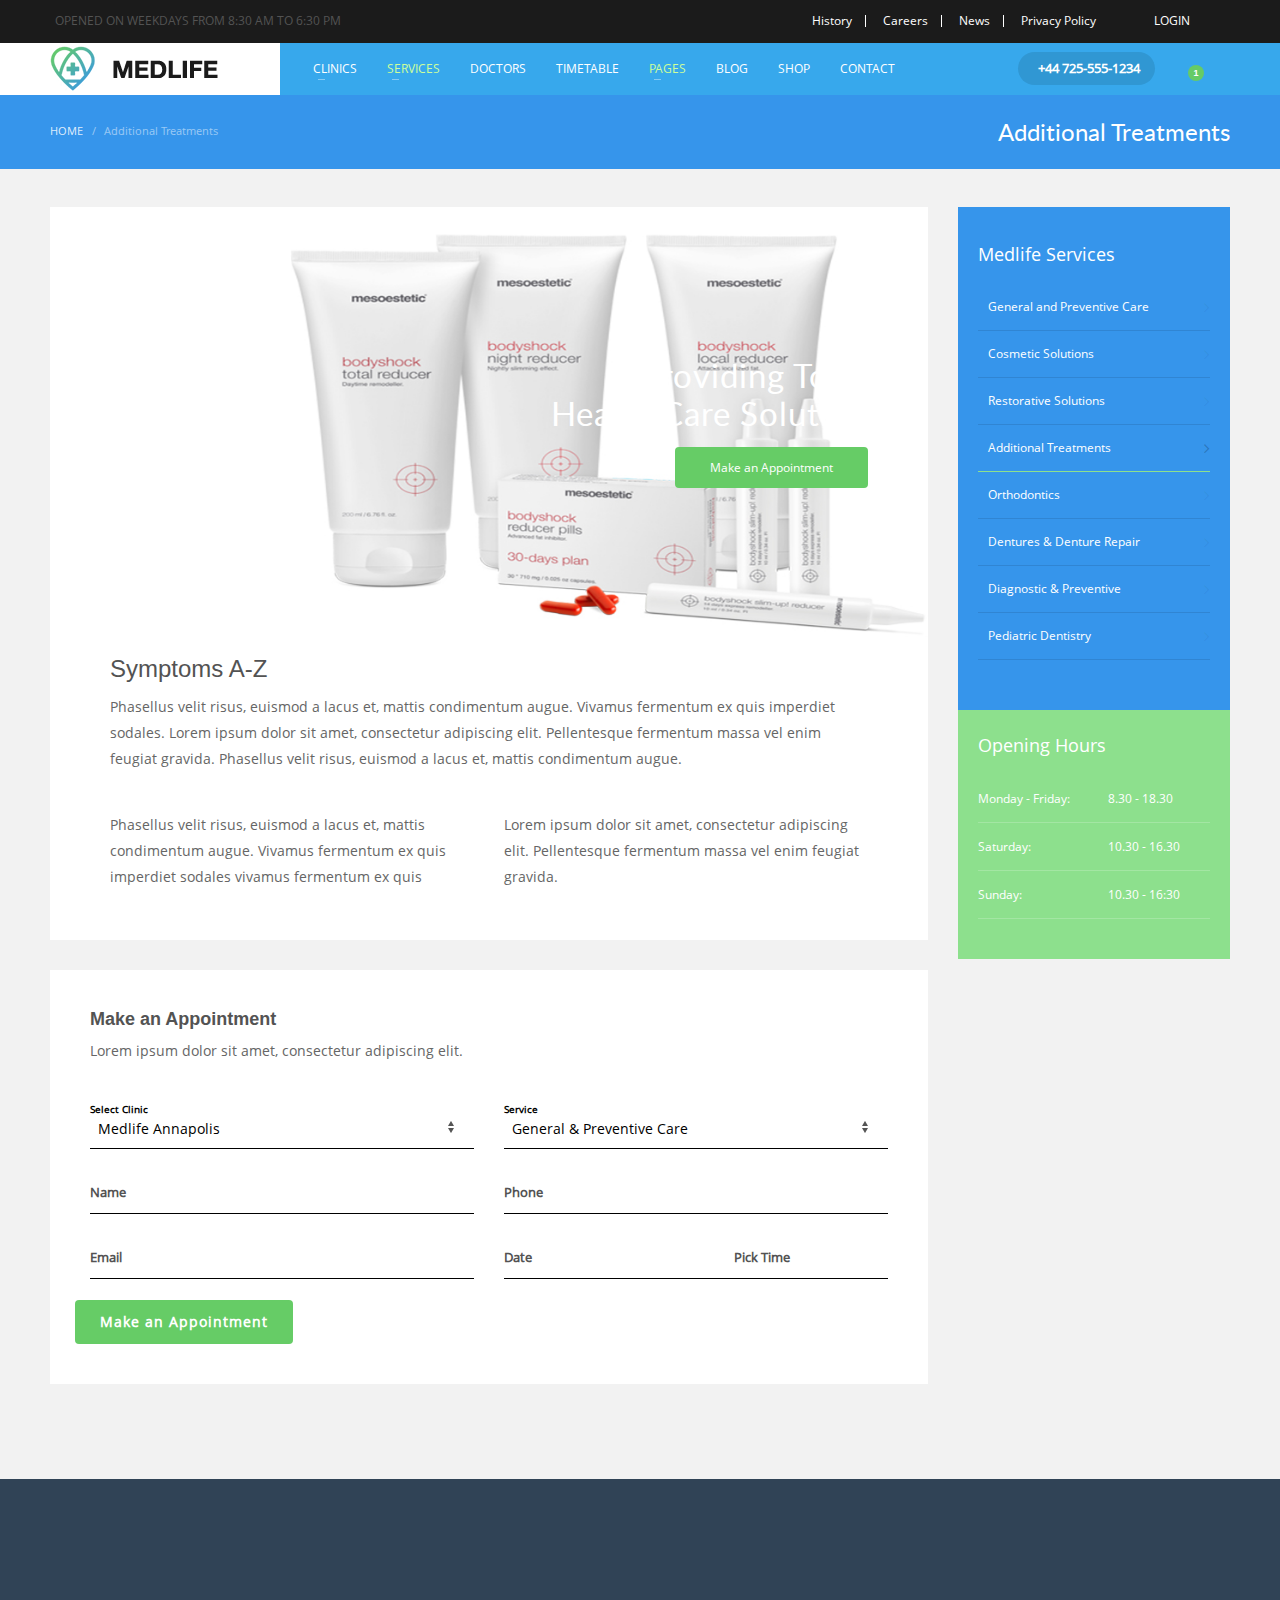
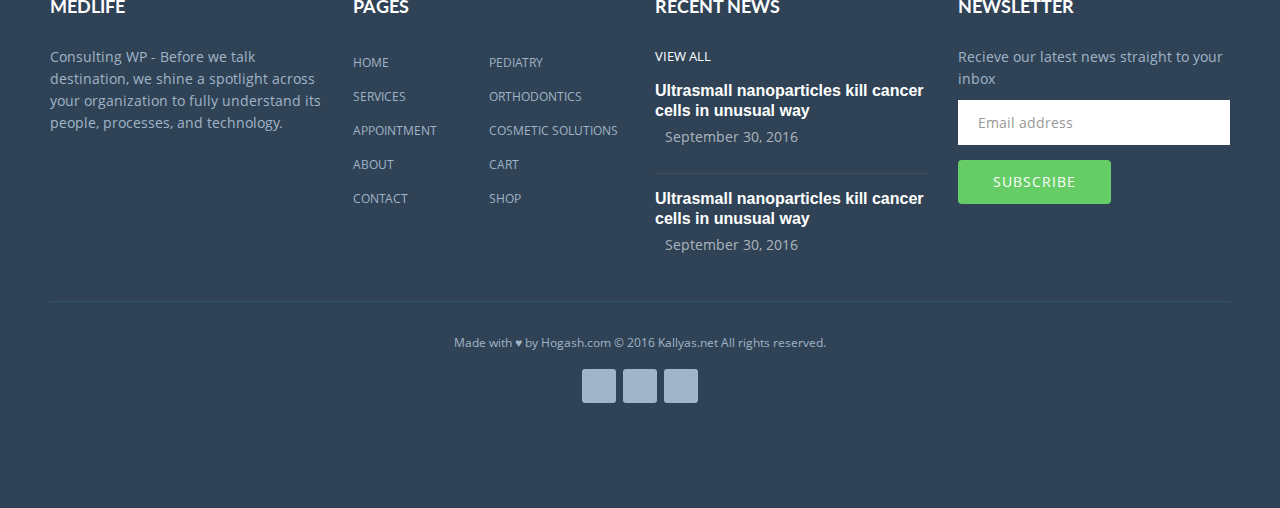
==== commit ef57fcc8: "changes line" ====
--- a/additional-service.html
+++ b/additional-service.html
@@ -460,10 +460,10 @@
 						<div class="content-desc clearfix">
 							<!-- Banner Start -->
 							<div class="banner clearfix">
-								<img alt="BANNER" class="img-responsive" src="images/additional-appointment-banner.jpg">
+								<img alt="BANNER" class="img-responsive" src="images/en2.jpg">
 								<div class="banner-overlay"></div><!-- Banner Detail Start -->
 								<div class="banner-desc txt-right clearfix">
-									<h4><span>Providing Total</span> Health Care Solution</h4><a class="btn btn-default" href="#" role="button">Make an Appointment</a>
+									<h4><span>Providing Total</span> Health Care Solution</h4><a class="btn btn-default" href="blog.html" role="button">Make an Appointment</a>
 								</div>
 
 
--- a/css/style.css
+++ b/css/style.css
@@ -1552,7 +1552,7 @@
 /*=== Screen Size = 240, 320, 360, 480, 568 ===*/
 @media (min-width: 240px) and (max-width: 568px) { /* Home Page Start */
   .video-modal .modal-content iframe { height: 300px; }
-  .parallax-window { height: 800px; }
+  /*.parallax-window { height: 800px; }*/
   /* Home Page End */
   /* Modal Start */
   .login-modal .modal-dialog { width: auto; }
